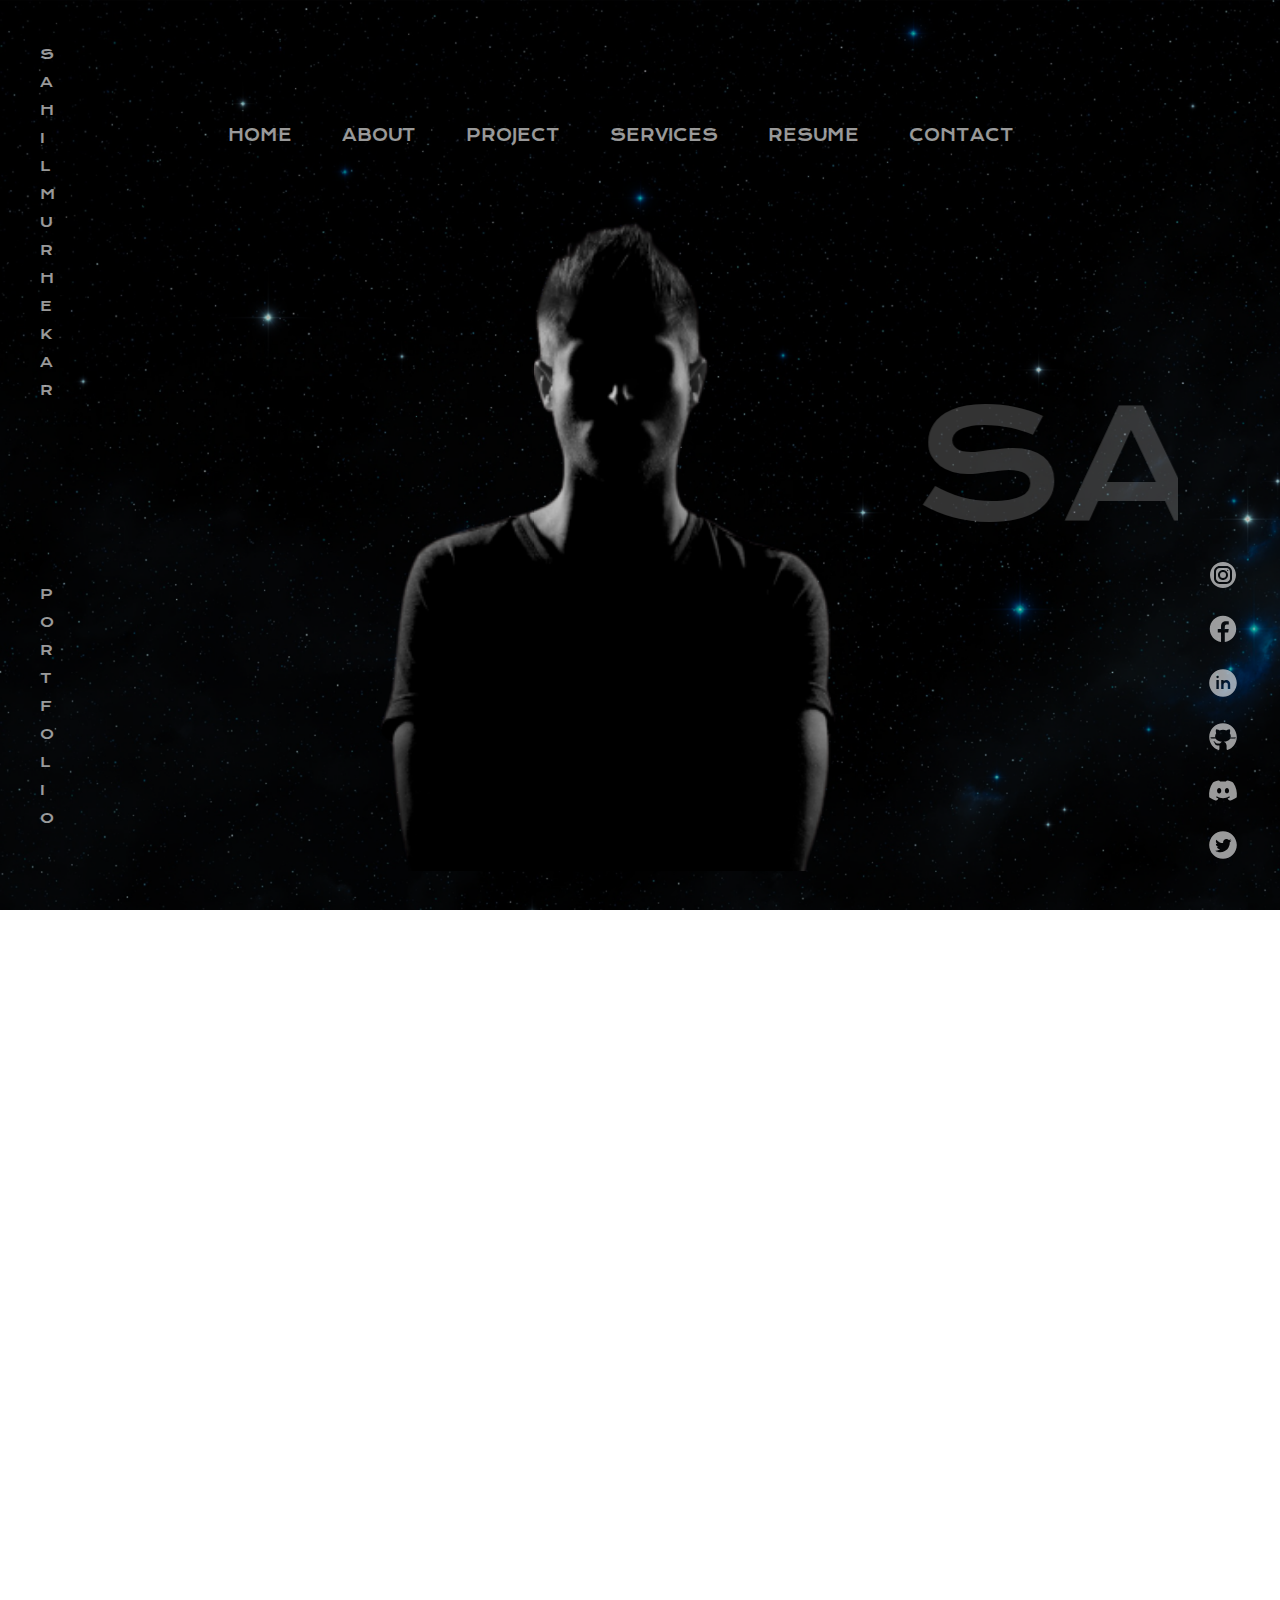
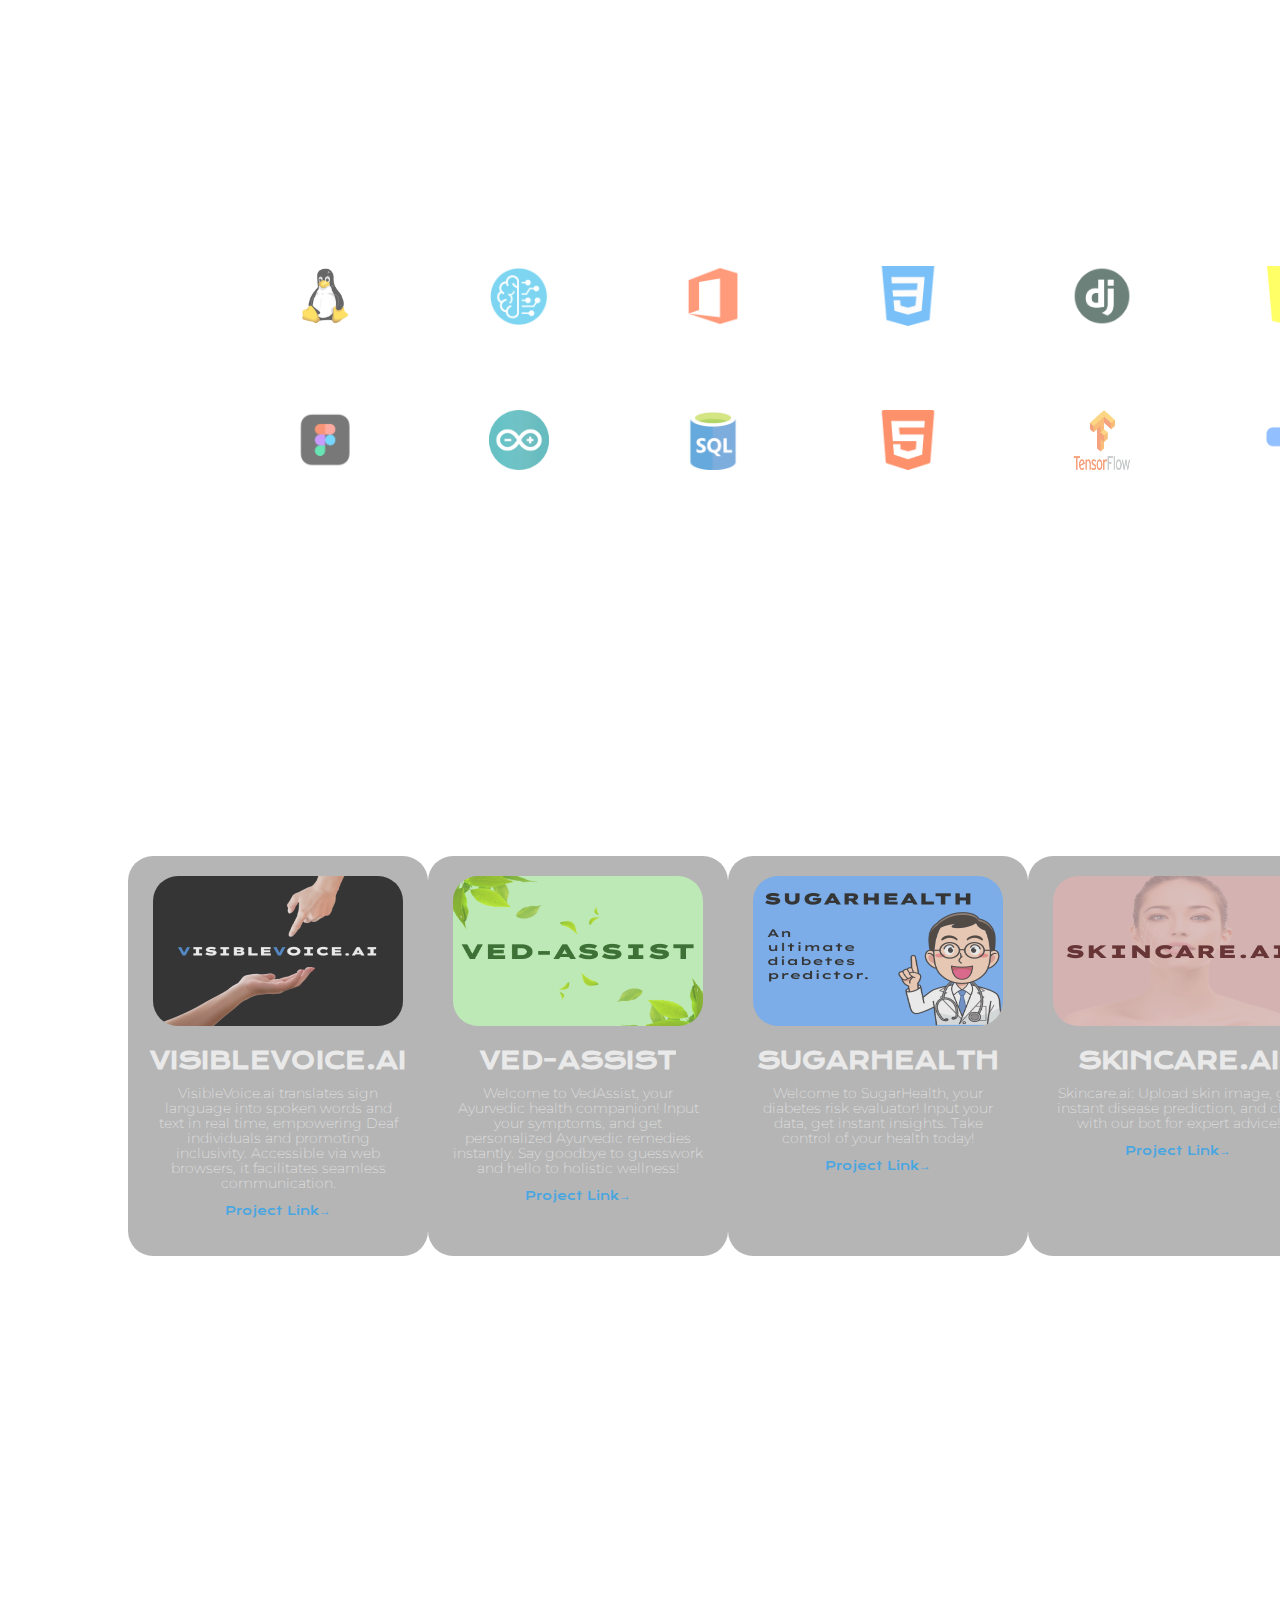
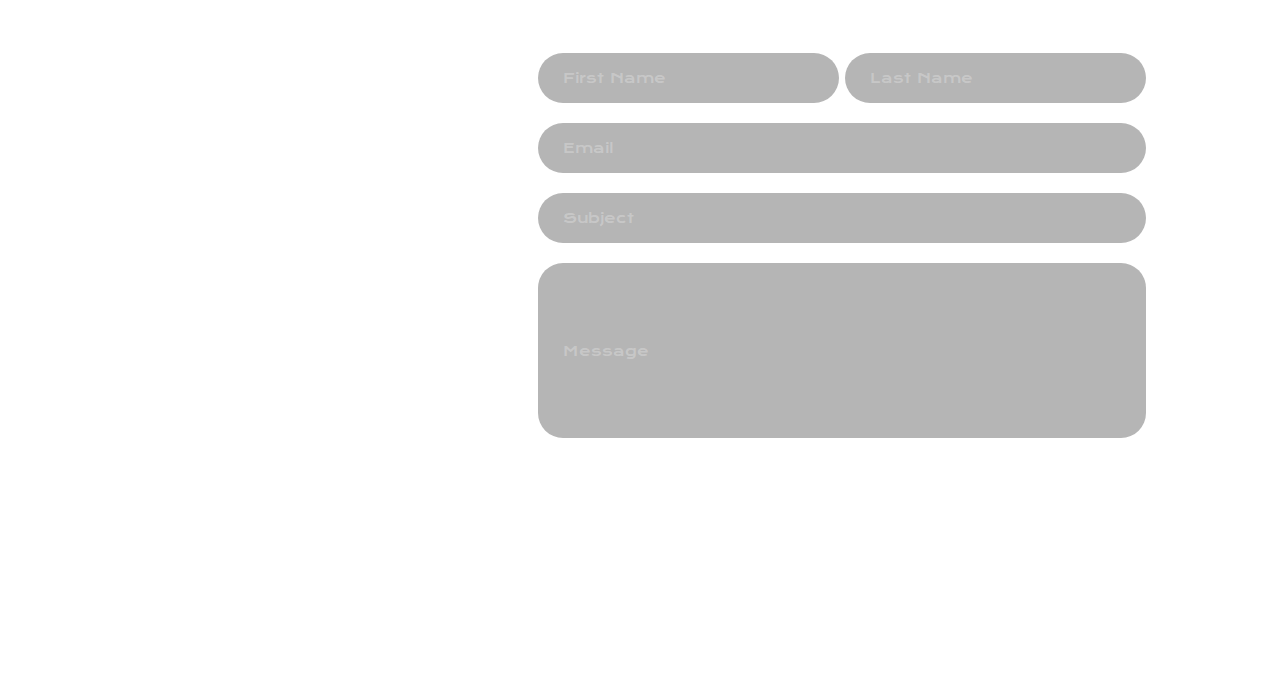
==== home .html @ cb850c2d "First Commit" ====
<!DOCTYPE html>
<html lang="en">
<head>
    <meta charset="UTF-8">
    <meta name="viewport" content="width=device-width, initial-scale=1.0">
    <title>Sahil Murhekar</title>
    <link rel="stylesheet" href="style.css">
    <link rel="shortcut icon" href="port_assets/logo.png" type="image/x-icon">
    <link rel="preconnect" href="https://fonts.googleapis.com">
<link rel="preconnect" href="https://fonts.gstatic.com" crossorigin>
<link href="https://fonts.googleapis.com/css2?family=Aclonica&family=Black+Ops+One&family=Eagle+Lake&family=Krona+One&family=Montserrat+Subrayada:wght@700&family=Poiret+One&family=Stoke:wght@300&family=Uncial+Antiqua&family=Wix+Madefor+Display:wght@800&display=swap" rel="stylesheet">
<link rel="preconnect" href="https://fonts.googleapis.com">
<link rel="preconnect" href="https://fonts.gstatic.com" crossorigin>
<link href="https://fonts.googleapis.com/css2?family=Aclonica&family=Black+Ops+One&family=Eagle+Lake&family=Krona+One&family=Kumbh+Sans:wght@900&family=Montserrat+Subrayada:wght@700&family=Poiret+One&family=Stoke:wght@300&family=Uncial+Antiqua&family=Wix+Madefor+Display:wght@800&display=swap" rel="stylesheet">
<link href="https://fonts.googleapis.com/css2?family=Poppins:ital,wght@0,100;0,200;0,300;0,400;0,500;0,600;0,700;0,800;0,900;1,100;1,200;1,300;1,400;1,500;1,600;1,700;1,800;1,900&display=swap" rel="stylesheet">
<link href="https://fonts.googleapis.com/css2?family=Montserrat:ital,wght@0,100..900;1,100..900&display=swap" rel="stylesheet">
</head>
<body>
    <div class="main">
    <div id="left">
        <div class="upperl">
            <span>S</span>
            <span>A</span>
            <span>H</span>
            <span>I</span>
            <span>L</span>
            <span>M</span>
            <span>U</span>
            <span>R</span>
            <span>H</span>
            <span>E</span>
            <span>K</span>
            <span>A</span>
            <span>R</span>
        </div>
        <div class="lowerl">
            <span>P</span>
            <span>O</span>
            <span>R</span>
            <span>T</span>
            <span>F</span>
            <span>O</span>
            <span>L</span>
            <span>I</span>
            <span>O</span>
        </div>
    </div>
    <div id="mid">
        <div class="nav">
            <ul>
                <li><a href="#">HOME</a></li>
                <li><a href="#">ABOUT</a></li>
                <li><a href="#">PROJECT</a></li>
                <li><a href="#">SERVICES</a></li>
                <li><a href="#">RESUME</a></li>
                <li><a href="#">CONTACT</a></li>
            </ul>
        </div>
        <div id="main1">
            <marquee behavior="scroll" direction="left" scrollamount="25">SAHIL MURHEKAR</marquee>
            <img src="port_assets/arthur-chauvineau-il5shCKsWdo-unsplash-removebg-preview.png" alt="">
        </div>
    </div>
    <div id="right">
        <a href="#"><svg xmlns="http://www.w3.org/2000/svg" x="0px" y="0px" width="30" height="30" viewBox="0 0 30 30">
            <path d="M 15 2 C 7.832 2 2 7.832 2 15 C 2 22.168 7.832 28 15 28 C 22.168 28 28 22.168 28 15 C 28 7.832 22.168 2 15 2 z M 11.666016 6 L 18.332031 6 C 21.457031 6 24 8.5420156 24 11.666016 L 24 18.332031 C 24 21.457031 21.457984 24 18.333984 24 L 11.667969 24 C 8.5429688 24 6 21.457984 6 18.333984 L 6 11.667969 C 6 8.5429688 8.5420156 6 11.666016 6 z M 11.666016 8 C 9.6450156 8 8 9.6459688 8 11.667969 L 8 18.333984 C 8 20.354984 9.6459688 22 11.667969 22 L 18.333984 22 C 20.354984 22 22 20.354031 22 18.332031 L 22 11.666016 C 22 9.6450156 20.354031 8 18.332031 8 L 11.666016 8 z M 19.667969 9.6660156 C 20.035969 9.6660156 20.333984 9.9640312 20.333984 10.332031 C 20.333984 10.700031 20.035969 11 19.667969 11 C 19.299969 11 19 10.700031 19 10.332031 C 19 9.9640312 19.299969 9.6660156 19.667969 9.6660156 z M 15 10 C 17.757 10 20 12.243 20 15 C 20 17.757 17.757 20 15 20 C 12.243 20 10 17.757 10 15 C 10 12.243 12.243 10 15 10 z M 15 12 A 3 3 0 0 0 15 18 A 3 3 0 0 0 15 12 z"></path>
            </svg></a>
        <a href="#"><svg xmlns="http://www.w3.org/2000/svg" x="0px" y="0px" width="50" height="50" viewBox="0 0 50 50">
            <path d="M25,3C12.85,3,3,12.85,3,25c0,11.03,8.125,20.137,18.712,21.728V30.831h-5.443v-5.783h5.443v-3.848 c0-6.371,3.104-9.168,8.399-9.168c2.536,0,3.877,0.188,4.512,0.274v5.048h-3.612c-2.248,0-3.033,2.131-3.033,4.533v3.161h6.588 l-0.894,5.783h-5.694v15.944C38.716,45.318,47,36.137,47,25C47,12.85,37.15,3,25,3z"></path>
        </svg></a>
        <a href="#"><svg xmlns="http://www.w3.org/2000/svg" x="0px" y="0px" width="50" height="50" viewBox="0 0 50 50">
            <path d="M25,2C12.318,2,2,12.317,2,25s10.318,23,23,23s23-10.317,23-23S37.682,2,25,2z M18,35h-4V20h4V35z M16,17 c-1.105,0-2-0.895-2-2c0-1.105,0.895-2,2-2s2,0.895,2,2C18,16.105,17.105,17,16,17z M37,35h-4v-5v-2.5c0-1.925-1.575-3.5-3.5-3.5 S26,25.575,26,27.5V35h-4V20h4v1.816C27.168,20.694,28.752,20,30.5,20c3.59,0,6.5,2.91,6.5,6.5V35z"></path>
        </svg></a>
        <a href="#"><svg xmlns="http://www.w3.org/2000/svg" x="0px" y="0px" width="50" height="50" viewBox="0 0 50 50">
            <path d="M17.791,46.836C18.502,46.53,19,45.823,19,45v-5.4c0-0.197,0.016-0.402,0.041-0.61C19.027,38.994,19.014,38.997,19,39 c0,0-3,0-3.6,0c-1.5,0-2.8-0.6-3.4-1.8c-0.7-1.3-1-3.5-2.8-4.7C8.9,32.3,9.1,32,9.7,32c0.6,0.1,1.9,0.9,2.7,2c0.9,1.1,1.8,2,3.4,2 c2.487,0,3.82-0.125,4.622-0.555C21.356,34.056,22.649,33,24,33v-0.025c-5.668-0.182-9.289-2.066-10.975-4.975 c-3.665,0.042-6.856,0.405-8.677,0.707c-0.058-0.327-0.108-0.656-0.151-0.987c1.797-0.296,4.843-0.647,8.345-0.714 c-0.112-0.276-0.209-0.559-0.291-0.849c-3.511-0.178-6.541-0.039-8.187,0.097c-0.02-0.332-0.047-0.663-0.051-0.999 c1.649-0.135,4.597-0.27,8.018-0.111c-0.079-0.5-0.13-1.011-0.13-1.543c0-1.7,0.6-3.5,1.7-5c-0.5-1.7-1.2-5.3,0.2-6.6 c2.7,0,4.6,1.3,5.5,2.1C21,13.4,22.9,13,25,13s4,0.4,5.6,1.1c0.9-0.8,2.8-2.1,5.5-2.1c1.5,1.4,0.7,5,0.2,6.6c1.1,1.5,1.7,3.2,1.6,5 c0,0.484-0.045,0.951-0.11,1.409c3.499-0.172,6.527-0.034,8.204,0.102c-0.002,0.337-0.033,0.666-0.051,0.999 c-1.671-0.138-4.775-0.28-8.359-0.089c-0.089,0.336-0.197,0.663-0.325,0.98c3.546,0.046,6.665,0.389,8.548,0.689 c-0.043,0.332-0.093,0.661-0.151,0.987c-1.912-0.306-5.171-0.664-8.879-0.682C35.112,30.873,31.557,32.75,26,32.969V33 c2.6,0,5,3.9,5,6.6V45c0,0.823,0.498,1.53,1.209,1.836C41.37,43.804,48,35.164,48,25C48,12.318,37.683,2,25,2S2,12.318,2,25 C2,35.164,8.63,43.804,17.791,46.836z"></path>
        </svg></a>
        <a href="#"><svg xmlns="http://www.w3.org/2000/svg" x="0px" y="0px" width="50" height="50" viewBox="0 0 50 50">
            <path d="M42.298,11.65c-0.676-1.021-1.633-1.802-2.768-2.256c-2.464-0.988-4.583-1.648-6.479-2.02	C31.721,7.114,30.404,7.768,29.771,9l-0.158,0.308c-1.404-0.155-2.895-0.207-4.593-0.164c-1.741-0.042-3.237,0.009-4.643,0.164	L20.22,9c-0.633-1.232-1.952-1.885-3.279-1.625c-1.896,0.371-4.016,1.031-6.479,2.02c-1.134,0.454-2.091,1.234-2.768,2.256	c-4.721,7.131-6.571,14.823-5.655,23.517c0.032,0.305,0.202,0.578,0.461,0.741c3.632,2.29,6.775,3.858,9.891,4.936	c1.303,0.455,2.748-0.054,3.517-1.229l1.371-2.101c-1.092-0.412-2.158-0.9-3.18-1.483c-0.479-0.273-0.646-0.884-0.373-1.363	c0.273-0.481,0.884-0.65,1.364-0.373c3.041,1.734,6.479,2.651,9.942,2.651s6.901-0.917,9.942-2.651	c0.479-0.277,1.09-0.108,1.364,0.373c0.273,0.479,0.106,1.09-0.373,1.363c-1.056,0.603-2.16,1.105-3.291,1.524l1.411,2.102	c0.581,0.865,1.54,1.357,2.528,1.357c0.322,0,0.647-0.053,0.963-0.161c3.125-1.079,6.274-2.649,9.914-4.944	c0.259-0.163,0.429-0.437,0.461-0.741C48.869,26.474,47.019,18.781,42.298,11.65z M18.608,28.983c-1.926,0-3.511-2.029-3.511-4.495	c0-2.466,1.585-4.495,3.511-4.495s3.511,2.029,3.511,4.495C22.119,26.954,20.534,28.983,18.608,28.983z M31.601,28.957	c-1.908,0-3.478-2.041-3.478-4.522s1.57-4.522,3.478-4.522c1.908,0,3.478,2.041,3.478,4.522S33.509,28.957,31.601,28.957z"></path>
            </svg></a>
        <a href="#"><svg xmlns="http://www.w3.org/2000/svg" x="0px" y="0px" width="50" height="50" viewBox="0 0 50 50">
            <path d="M25,2C12.317,2,2,12.317,2,25s10.317,23,23,23s23-10.317,23-23S37.683,2,25,2z M36.237,20.524 c0.01,0.236,0.016,0.476,0.016,0.717C36.253,28.559,30.68,37,20.491,37c-3.128,0-6.041-0.917-8.491-2.489 c0.433,0.052,0.872,0.077,1.321,0.077c2.596,0,4.985-0.884,6.879-2.37c-2.424-0.044-4.468-1.649-5.175-3.847 c0.339,0.065,0.686,0.1,1.044,0.1c0.505,0,0.995-0.067,1.458-0.195c-2.532-0.511-4.441-2.747-4.441-5.432c0-0.024,0-0.047,0-0.07 c0.747,0.415,1.6,0.665,2.509,0.694c-1.488-0.995-2.464-2.689-2.464-4.611c0-1.015,0.272-1.966,0.749-2.786 c2.733,3.351,6.815,5.556,11.418,5.788c-0.095-0.406-0.145-0.828-0.145-1.262c0-3.059,2.48-5.539,5.54-5.539 c1.593,0,3.032,0.672,4.042,1.749c1.261-0.248,2.448-0.709,3.518-1.343c-0.413,1.292-1.292,2.378-2.437,3.064 c1.122-0.136,2.188-0.432,3.183-0.873C38.257,18.766,37.318,19.743,36.237,20.524z"></path>
        </svg></a>
    </div>
</div>
    <div id="about">
        <div class="aboutme">
            <h1>ABOUT ME</h1>
        </div>
        <div class="matter">
            <p>I am an AI&ML Developer with a strong foundation of Python and Mathematics. Diving into the depths of Data Science.</p>
        </div>
        <div class="tech">
            <div id="left1">
                <div class="lleft1">
                    <span>T</span>
                    <span>E</span>
                    <span>C</span>
                    <span>H</span>
                </div>
                <div class="rleft1">
                    <span>S</span>
                    <span>T</span>
                    <span>A</span>
                    <span>C</span>
                    <span>K</span>
                </div>
            </div>
            <div id="right1">   
                <div class="up">
                    <img src="port_assets/linux.png" alt="">
                    <img src="port_assets/ml.png" alt="">
                    <img src="port_assets/msoffice.png" alt="">
                    <img src="port_assets/css.png" alt="">
                    <img src="port_assets/django.png" alt="">
                    <img src="port_assets/javascript.png" alt="">
                    <img src="port_assets/c.png" alt="">
                </div>
                <div class="down">
                    <img src="port_assets/figma.png" alt="">
                    <img src="port_assets/arduino.png" alt="">
                    <img src="port_assets/sql.png" alt="">
                    <img src="port_assets/html.png" alt="">
                    <img src="port_assets/tensorflow.png" alt="">
                    <img src="port_assets/python.png" alt="">
                    <img src="port_assets/c++.png" alt="">
                </div>
            </div>
        </div>
    </div>
    <div id="projects">
        <div id="heading">
            <h1>PROJECTS</h1>
        </div>
        <div id="subheading">
            <h2>MACHINE LEARNING SPECIALS</h2>
        </div>
        <div id="mid1">
            <div class="left">
               <img src="port_assets/Frame 8.png" alt="">
               <center><h1>VISIBLEVOICE.AI</h1></center>
               <div>
                   <center><p>VisibleVoice.ai translates sign language into spoken words and text in real time, empowering Deaf individuals and promoting inclusivity. Accessible via web browsers, it facilitates seamless communication.</p></center>
                </div>
                <center><a href="#">Project Link→</a></center>
            </div>
            <div class="mid1">
                <img src="port_assets/Frame 7.png" alt="">
                <center><h1>VED-ASSIST</h1></center>
                <div>
                    <center><p>Welcome to VedAssist, your Ayurvedic health companion! Input your symptoms, and get personalized Ayurvedic remedies instantly. Say goodbye to guesswork and hello to holistic wellness!</p></center>
                 </div>
                 <center><a href="#">Project Link→</a></center>
            </div>
            <div class="mid2">
                <img src="port_assets/Frame 9.png" alt="">
                <center><h1>SUGARHEALTH</h1></center>
                <div>
                    <center><p>Welcome to SugarHealth, your diabetes risk evaluator! Input your data, get instant insights. Take control of your health today!</p></center>
                 </div>
                 <center><a href="#">Project Link→</a></center>
            </div>
            <div class="right">
                <img src="port_assets/Frame 10.png" alt="">
                <center><h1>SKINCARE.AI</h1></center>
                <div>
                    <center><p>Skincare.ai: Upload skin image, get instant disease prediction, and chat with our bot for expert advice!</p></center>
                 </div>
                 <center><a href="#">Project Link→</a></center>
            </div>
        </div>
        <div id="lasthead">
            <h2>DIVE INTO DATA SCIENCE</h2>
        </div>
    </div>
    <div id="skill">
        <div id="head">
            <h1>SKILLSET</h1>
        </div>
        <div class="skill0">
            <div class="main">
                <h1>+MACHINE LEARNING</h1>
            </div>
            <div class="star">
                <img src="port_assets/star.png" alt="">
                <img src="port_assets/star.png" alt="">
                <img src="port_assets/star.png" alt="">
                <img src="port_assets/star.png" alt="">
                <img src="port_assets/star.png" alt="">
            </div>
        </div>
        <div class="skill1">
            <div class="main">
                <h1>+ARTIFICIAL INTELLIGENCE</h1>
            </div>
            <div class="star">
                <img src="port_assets/star.png" alt="">
                <img src="port_assets/star.png" alt="">
                <img src="port_assets/star.png" alt="">
                <img src="port_assets/star.png" alt="">
            </div>
        </div>
        <div class="skill1">
            <div class="main">
                <h1>+NATURAL LANGUAGE PROCESSING</h1>
            </div>
            <div class="star">
                <img src="port_assets/star.png" alt="">
                <img src="port_assets/star.png" alt="">
                <img src="port_assets/star.png" alt="">
                <img src="port_assets/star.png" alt="">
            </div>
        </div>
        <div class="skill1">
            <div class="main">
                <h1>+DEEP LEARNING</h1>
            </div>
            <div class="star">
                <img src="port_assets/star.png" alt="">
                <img src="port_assets/star.png" alt="">
                <img src="port_assets/star.png" alt="">
                <img src="port_assets/star.png" alt="">
            </div>
        </div>
        <div class="skill1">
            <div class="main">
                <h1>+DIGIMARKETING</h1>
            </div>
            <div class="star">
                <img src="port_assets/star.png" alt="">
                <img src="port_assets/star.png" alt="">
                <img src="port_assets/star.png" alt="">
                <img src="port_assets/star.png" alt="">
            </div>
        </div>
        <div class="skill1">
            <div class="main">
                <h1>+PROGRAMMING</h1>
            </div>
            <div class="star">
                <img src="port_assets/star.png" alt="">
                <img src="port_assets/star.png" alt="">
                <img src="port_assets/star.png" alt="">
            </div>
        </div>
        <div class="skill1">
            <div class="main">
                <h1>+DATA ANALYSIS</h1>
            </div>
            <div class="star">
                <img src="port_assets/star.png" alt="">
                <img src="port_assets/star.png" alt="">
                <img src="port_assets/star.png" alt="">
                <img src="port_assets/star.png" alt="">
                <img src="port_assets/star.png" alt="">
            </div>
        </div>
    </div>
    <div id="contact">
        <div id="heading">
            <h1>GET IN TOUCH</h1>
        </div>
        <div id="subhead">
            <h2>CONTACT ME</h2>
        </div>
        <div id="middle">
            <div class="left">
                <div id="A">
                    <span>EMAIL:</span>
                    <p>sahil.murhekar@gmail.com</p>
                </div>
                <div id="B">
                    <span>PHONE:</span>
                    <p>(+91) 940 307 8323</p>
                </div>
                <div id="C">
                    <span>ADDRESS:</span>
                    <p>G-504, Mens Hostel, Vellore Institute of Technology, Vellore, Tamil Nadu, India. Pin - 632014</p>
                </div>
            </div>
            <div class="right">
                <form action="#">
                    <div id="names">
                        <div class="fname">
                            <input type="text" placeholder="First Name">
                        </div>
                        <div class="lname">
                            <input type="text" placeholder="Last Name">
                        </div>
                    </div>
                    <div id="email">
                        <input type="email" placeholder="Email">
                    </div>
                    <div id="sub">
                        <input type="text" placeholder="Subject">
                    </div>
                    <div id="msg">
                        <input type="text" placeholder="Message">
                    </div>
                    <div class="button">
                        <button type="submit">SEND MESSAGE</button>
                    </div>
                </form>
            </div>
        </div>
        <div id="footer">
            <div class="container">
                <a href="#"><svg xmlns="http://www.w3.org/2000/svg" x="0px" y="0px" width="30" height="30" viewBox="0 0 30 30">
                    <path d="M 15 2 C 7.832 2 2 7.832 2 15 C 2 22.168 7.832 28 15 28 C 22.168 28 28 22.168 28 15 C 28 7.832 22.168 2 15 2 z M 11.666016 6 L 18.332031 6 C 21.457031 6 24 8.5420156 24 11.666016 L 24 18.332031 C 24 21.457031 21.457984 24 18.333984 24 L 11.667969 24 C 8.5429688 24 6 21.457984 6 18.333984 L 6 11.667969 C 6 8.5429688 8.5420156 6 11.666016 6 z M 11.666016 8 C 9.6450156 8 8 9.6459688 8 11.667969 L 8 18.333984 C 8 20.354984 9.6459688 22 11.667969 22 L 18.333984 22 C 20.354984 22 22 20.354031 22 18.332031 L 22 11.666016 C 22 9.6450156 20.354031 8 18.332031 8 L 11.666016 8 z M 19.667969 9.6660156 C 20.035969 9.6660156 20.333984 9.9640312 20.333984 10.332031 C 20.333984 10.700031 20.035969 11 19.667969 11 C 19.299969 11 19 10.700031 19 10.332031 C 19 9.9640312 19.299969 9.6660156 19.667969 9.6660156 z M 15 10 C 17.757 10 20 12.243 20 15 C 20 17.757 17.757 20 15 20 C 12.243 20 10 17.757 10 15 C 10 12.243 12.243 10 15 10 z M 15 12 A 3 3 0 0 0 15 18 A 3 3 0 0 0 15 12 z"></path>
                    </svg></a>
                <a href="#"><svg xmlns="http://www.w3.org/2000/svg" x="0px" y="0px" width="50" height="50" viewBox="0 0 50 50">
                    <path d="M25,3C12.85,3,3,12.85,3,25c0,11.03,8.125,20.137,18.712,21.728V30.831h-5.443v-5.783h5.443v-3.848 c0-6.371,3.104-9.168,8.399-9.168c2.536,0,3.877,0.188,4.512,0.274v5.048h-3.612c-2.248,0-3.033,2.131-3.033,4.533v3.161h6.588 l-0.894,5.783h-5.694v15.944C38.716,45.318,47,36.137,47,25C47,12.85,37.15,3,25,3z"></path>
                </svg></a>
                <a href="#"><svg xmlns="http://www.w3.org/2000/svg" x="0px" y="0px" width="50" height="50" viewBox="0 0 50 50">
                    <path d="M25,2C12.318,2,2,12.317,2,25s10.318,23,23,23s23-10.317,23-23S37.682,2,25,2z M18,35h-4V20h4V35z M16,17 c-1.105,0-2-0.895-2-2c0-1.105,0.895-2,2-2s2,0.895,2,2C18,16.105,17.105,17,16,17z M37,35h-4v-5v-2.5c0-1.925-1.575-3.5-3.5-3.5 S26,25.575,26,27.5V35h-4V20h4v1.816C27.168,20.694,28.752,20,30.5,20c3.59,0,6.5,2.91,6.5,6.5V35z"></path>
                </svg></a>
                <a href="#"><svg xmlns="http://www.w3.org/2000/svg" x="0px" y="0px" width="50" height="50" viewBox="0 0 50 50">
                    <path d="M17.791,46.836C18.502,46.53,19,45.823,19,45v-5.4c0-0.197,0.016-0.402,0.041-0.61C19.027,38.994,19.014,38.997,19,39 c0,0-3,0-3.6,0c-1.5,0-2.8-0.6-3.4-1.8c-0.7-1.3-1-3.5-2.8-4.7C8.9,32.3,9.1,32,9.7,32c0.6,0.1,1.9,0.9,2.7,2c0.9,1.1,1.8,2,3.4,2 c2.487,0,3.82-0.125,4.622-0.555C21.356,34.056,22.649,33,24,33v-0.025c-5.668-0.182-9.289-2.066-10.975-4.975 c-3.665,0.042-6.856,0.405-8.677,0.707c-0.058-0.327-0.108-0.656-0.151-0.987c1.797-0.296,4.843-0.647,8.345-0.714 c-0.112-0.276-0.209-0.559-0.291-0.849c-3.511-0.178-6.541-0.039-8.187,0.097c-0.02-0.332-0.047-0.663-0.051-0.999 c1.649-0.135,4.597-0.27,8.018-0.111c-0.079-0.5-0.13-1.011-0.13-1.543c0-1.7,0.6-3.5,1.7-5c-0.5-1.7-1.2-5.3,0.2-6.6 c2.7,0,4.6,1.3,5.5,2.1C21,13.4,22.9,13,25,13s4,0.4,5.6,1.1c0.9-0.8,2.8-2.1,5.5-2.1c1.5,1.4,0.7,5,0.2,6.6c1.1,1.5,1.7,3.2,1.6,5 c0,0.484-0.045,0.951-0.11,1.409c3.499-0.172,6.527-0.034,8.204,0.102c-0.002,0.337-0.033,0.666-0.051,0.999 c-1.671-0.138-4.775-0.28-8.359-0.089c-0.089,0.336-0.197,0.663-0.325,0.98c3.546,0.046,6.665,0.389,8.548,0.689 c-0.043,0.332-0.093,0.661-0.151,0.987c-1.912-0.306-5.171-0.664-8.879-0.682C35.112,30.873,31.557,32.75,26,32.969V33 c2.6,0,5,3.9,5,6.6V45c0,0.823,0.498,1.53,1.209,1.836C41.37,43.804,48,35.164,48,25C48,12.318,37.683,2,25,2S2,12.318,2,25 C2,35.164,8.63,43.804,17.791,46.836z"></path>
                </svg></a>
                <a href="#"><svg xmlns="http://www.w3.org/2000/svg" x="0px" y="0px" width="50" height="50" viewBox="0 0 50 50">
                    <path d="M42.298,11.65c-0.676-1.021-1.633-1.802-2.768-2.256c-2.464-0.988-4.583-1.648-6.479-2.02	C31.721,7.114,30.404,7.768,29.771,9l-0.158,0.308c-1.404-0.155-2.895-0.207-4.593-0.164c-1.741-0.042-3.237,0.009-4.643,0.164	L20.22,9c-0.633-1.232-1.952-1.885-3.279-1.625c-1.896,0.371-4.016,1.031-6.479,2.02c-1.134,0.454-2.091,1.234-2.768,2.256	c-4.721,7.131-6.571,14.823-5.655,23.517c0.032,0.305,0.202,0.578,0.461,0.741c3.632,2.29,6.775,3.858,9.891,4.936	c1.303,0.455,2.748-0.054,3.517-1.229l1.371-2.101c-1.092-0.412-2.158-0.9-3.18-1.483c-0.479-0.273-0.646-0.884-0.373-1.363	c0.273-0.481,0.884-0.65,1.364-0.373c3.041,1.734,6.479,2.651,9.942,2.651s6.901-0.917,9.942-2.651	c0.479-0.277,1.09-0.108,1.364,0.373c0.273,0.479,0.106,1.09-0.373,1.363c-1.056,0.603-2.16,1.105-3.291,1.524l1.411,2.102	c0.581,0.865,1.54,1.357,2.528,1.357c0.322,0,0.647-0.053,0.963-0.161c3.125-1.079,6.274-2.649,9.914-4.944	c0.259-0.163,0.429-0.437,0.461-0.741C48.869,26.474,47.019,18.781,42.298,11.65z M18.608,28.983c-1.926,0-3.511-2.029-3.511-4.495	c0-2.466,1.585-4.495,3.511-4.495s3.511,2.029,3.511,4.495C22.119,26.954,20.534,28.983,18.608,28.983z M31.601,28.957	c-1.908,0-3.478-2.041-3.478-4.522s1.57-4.522,3.478-4.522c1.908,0,3.478,2.041,3.478,4.522S33.509,28.957,31.601,28.957z"></path>
                    </svg></a>
                <a href="#"><svg xmlns="http://www.w3.org/2000/svg" x="0px" y="0px" width="50" height="50" viewBox="0 0 50 50">
                    <path d="M25,2C12.317,2,2,12.317,2,25s10.317,23,23,23s23-10.317,23-23S37.683,2,25,2z M36.237,20.524 c0.01,0.236,0.016,0.476,0.016,0.717C36.253,28.559,30.68,37,20.491,37c-3.128,0-6.041-0.917-8.491-2.489 c0.433,0.052,0.872,0.077,1.321,0.077c2.596,0,4.985-0.884,6.879-2.37c-2.424-0.044-4.468-1.649-5.175-3.847 c0.339,0.065,0.686,0.1,1.044,0.1c0.505,0,0.995-0.067,1.458-0.195c-2.532-0.511-4.441-2.747-4.441-5.432c0-0.024,0-0.047,0-0.07 c0.747,0.415,1.6,0.665,2.509,0.694c-1.488-0.995-2.464-2.689-2.464-4.611c0-1.015,0.272-1.966,0.749-2.786 c2.733,3.351,6.815,5.556,11.418,5.788c-0.095-0.406-0.145-0.828-0.145-1.262c0-3.059,2.48-5.539,5.54-5.539 c1.593,0,3.032,0.672,4.042,1.749c1.261-0.248,2.448-0.709,3.518-1.343c-0.413,1.292-1.292,2.378-2.437,3.064 c1.122-0.136,2.188-0.432,3.183-0.873C38.257,18.766,37.318,19.743,36.237,20.524z"></path>
                </svg></a>
            </div>
        </div>
    </div>
    
</body>
</html>
---- style.css ----
*{
    margin: 0;
    padding: 0;
}
::-webkit-scrollbar {
    width: 10px;
}

::-webkit-scrollbar-track {
    background: #121212; /* Track color */
}

::-webkit-scrollbar-thumb {
    background: rgb(0, 157, 255); /* Thumb color */
}

::-webkit-scrollbar-thumb:hover {
    background: rgb(0, 157, 255); /* Hover color */
}
html,body{
    height: 100%;
    width: 100%;
    background-image: url('port_assets/backg.png');
    background-size: cover;
    background-repeat: no-repeat;
    background-attachment: fixed;
}
.main{
    display: flex;
    height: 100%;
    width: 100%;
}
#left{
    width: 5%;
}
.upperl, .lowerl{
    height: 400px;
    line-height: 2;
    font-family: Krona One;
    font-size: 14px;
    color: white;
    opacity: 60%;
}
.upperl{
    padding: 40px;
}
.lowerl{
    padding: 100px 40px 0px 40px ;
}
#right{
    margin-top: 530px;
    display: block;
    width: 5%;
    padding: 20px;
}
#right svg{
    opacity: 60%;
    margin: 10px;
    height: 30px;
    width: 30px;
    transition: 300ms;
    fill: white;
}
#right svg:hover{
    fill: rgb(0, 157, 255);
    opacity: 100%;
    fill: rgb(0, 157, 255);
    filter: drop-shadow(1px 1px 2px rgb(0, 157, 255));
}
#mid{
    height: 100%;
    width: 90%;
}
.nav{
    margin-top: 100px;
}
.nav ul{
    justify-content: center;
    align-items: center;
    display: flex;
}
.nav ul li{
    opacity: 60%;
    margin: 25px;
    list-style: none;
    transition: 300ms;
}
.nav ul li:hover{
    opacity: 100%;
}
.nav ul li a{
    text-decoration: none;
    color: white;
    font-family: Krona One;
    font-size: 16px;
    transition: 300ms;
}
.nav ul li a:hover{
    color: rgb(0, 157, 255);
    text-shadow: 0 2px 4px rgb(0, 157, 255);
}
#main1 {
    position: relative;
    display: flex;
    justify-content: center;
    align-items: center;
}

#main1 marquee {
    position: absolute;
    padding-top: 200px;
    top: 0;
    left: 0;
    font-family: Krona One;
    font-size: 150px;
    opacity: 20%;
    color: white;
    z-index: 1; /* Ensure the text stays behind the image */
}

#main1 img {
    position: relative;
    z-index: 2;
    height: 700px;
}
#about {
    padding: 5% 10%;
}
.aboutme {
    height: 35px;
    width: 100%;
}
.aboutme h1{
    font-size: 24px;
    font-weight: 100;
    font-family: Krona One;
    color: white;
    opacity: 60%;
    letter-spacing: 10px;
}
.matter{
    margin-top: 50px;

}
.matter p{
    font-family: Kumbh Sans;
    font-size: 98px;
    letter-spacing: 1px;
    line-height: 100px;
    color: white;
    opacity: 50%;
}
.tech{
    display: flex;
    margin-top: 75px;
    font-family: Krona One;
    font-size: 18px;
}
#left1{
    border-right: rgba(255, 255, 255, 0.504) solid;
    width: 5%;
    display: flex;
    justify-content: center;
    align-items: center;
    padding-right: 20px;
}
.lleft1, .rleft1{
    width: 50%;
    line-height:25px;
    padding: 10px;
    opacity: 70%;
    color: white;
}
#right1 .up,#right1 .down{
    display: flex;
    padding: 10%;
}
#right1 img{
    opacity: 60%;
    height: 60px;
    width: 60px;
    margin-right: 25%;
    margin-left: 15%;
    transition: 300ms;
}
#right1 img:hover{
    opacity: 100%;
}
#projects{
    margin-top: 100px;
    width: 100%;
}
#projects #heading{
    display: flex;
    justify-content: center;
    align-self: center;
}
#projects #heading h1{
    font-family: Krona One;
    font-size: 3.5vw;
    color: white;
    opacity: 60%;
    letter-spacing: 10px;
}
#projects #subheading{
    display: flex;
    justify-content: center;
    align-items: center;
    width: 100%;
    letter-spacing: 30px;
    margin-bottom: 5%;
    margin-top: 3%;
}
#projects #subheading h2{
    font-size: 16px;
    color: white;
    opacity: 60%;
    font-family: KRONA ONE;
}
#projects #mid1{
    display: flex;
    justify-content: space-around;
    margin: 0% 10%;
}
#projects #mid1 .left,#projects #mid1 .mid1,#projects #mid1 .mid2,#projects #mid1 .right{
    background-color: #22222255;
    height: 400px;
    width: 300px;
    border-radius: 25px;
    transition: 300ms;
}
#projects #mid1 .left:hover,#projects #mid1 .mid1:hover,#projects #mid1 .mid2:hover,#projects #mid1 .right:hover{
    background-color: #222222a8;
    box-shadow: 0 4px 8px rgb(0, 157, 255);
}
#projects #mid1 .left img,#projects #mid1 .mid1 img,#projects #mid1 .mid2 img,#projects #mid1 .right img{
    height: 150px;
    width: 250px;
    margin: 20px 25px 5px 25px;
    border-radius: 25px;
    opacity: 70%;
}
#projects #lasthead{
    display: flex;
    justify-content: center;
    align-items: center;
    margin-top: 5%;
    margin-bottom: 5%;
    width: 100%;
    letter-spacing: 30px;
}
#projects #lasthead h2{
    font-size: 16px;
    color: white;
    opacity: 60%;
    font-family: KRONA ONE;
}
#projects #mid1 .left h1,#projects #mid1 .mid1 h1,#projects #mid1 .mid2 h1,#projects #mid1 .right h1{
    font-family: Krona One;
    font-size: 24px;
    color: white;
    margin-top: 10px;
    opacity: 70%;
}
#projects #mid1 .left div,#projects #mid1 .mid1 div,#projects #mid1 .mid2 div,#projects #mid1 .right div{
    padding: 10px 25px 10px 25px;
    font-size: 14px;
    font-family: "Montserrat";
    font-weight: 200;
    line-height: 15px;
    color: white;
    opacity: 70%;
}
#projects #mid1 .left a,#projects #mid1 .mid1 a,#projects #mid1 .mid2 a,#projects #mid1 .right a{
    color: rgb(0, 157, 255);
    text-decoration: none;
    opacity: 60%;
    transition: 300ms;
    font-family: KRONA ONE;
    font-size: 12px;
}
#projects #mid1 .left a:hover,#projects #mid1 .mid1 a:hover,#projects #mid1 .mid2 a:hover,#projects #mid1 .right a:hover{
    opacity: 100%;
}
#skill{
    margin: 10% 10%;
}
#skill #head {
    height: 35px;
}
#skill #head h1{
    font-size: 24px;
    font-weight: 100;
    font-family: Krona One;
    color: white;
    opacity: 60%;
    letter-spacing: 15px;
}
#skill .skill1{
    border-bottom: white solid;
}
#skill .skill1 .main h1{
    font-family: Krona One;
    font-size: 70px;
    color: white;
    opacity: 50%;
    letter-spacing: -8px;
    transition: 300ms;
}
#skill .skill1 .main h1:hover,#skill .skill0 .main h1:hover{
    opacity: 100%;
    color:rgb(0, 157, 255);
    text-shadow: 0 2px 4px rgb(0, 157, 255);
}
#skill .skill0 .main{
    padding-top: 15px;
}
#skill .skill1 .main{
    padding-top: 15px;
}
#skill .skill0{
    margin-top: 100px;
    border-top: rgba(255, 255, 255, 0.516) solid;
    border-bottom: rgba(255, 255, 255, 0.509) solid;
}
#skill .skill0 .main h1{
    font-family: Krona One;
    font-size: 70px;
    color: white;
    opacity: 50%;
    letter-spacing: -8px;
    transition: 300ms;
}
#skill .skill0 .main{
    margin: 10px;
}
.skill1 .star img{
    height: 12px;
    width: 12px;
    margin: 10px;
}
.skill0 .star img{
    height: 12px;
    width: 12px;
    margin: 10px;
}
.skill1 .star{
    display: flex;
    justify-content: end;
}
.skill0 .star{
    display: flex;
    justify-content: end;
}
#contact #heading{
    margin-top: 250px;
    display: flex;
    justify-content: center;
    align-self: center;
}
#contact #heading h1{
    font-family: Krona One;
    font-size: 3.5vw;
    color: white;
    opacity: 60%;
    letter-spacing: 25px;
}
#contact #subhead{
    margin-top: 30px;
    display: flex;
    justify-content: center;
    align-self: center;
}
#contact #subhead h2{
    font-family: Krona One;
    font-size: 18px;
    color: white;
    opacity: 60%;
    letter-spacing: 15px;
}
#contact #middle{
    height: 500px;
    margin: 0% 10%;
    margin-top: 75px;
}
#contact .left span{
    font-family: Krona One;
    font-size: 18px;
    color: white;
    letter-spacing: 8px;
    opacity: 70%;
}
#contact #middle{
    display: flex;
}
#contact #middle .left{
    width: 40%;
}
#contact #middle .right{
    width: 60%;
}
#contact #middle .left #A,#contact #middle .left #B,#contact #middle .left #C{
    margin: 40px 0px;
}
#contact .left p{
    font-family: Montserrat;
    color: white;
    font-size: 16px;
    letter-spacing: 3px;
}
form #names{
    display: flex;
    justify-content: space-around;
}
form #names input{
    width: 90%;
}
input{
    height: 50px;
    width: 95%;
    background-color: #22222255;
    border: none;
    border-radius: 25px;
    color: white;
    font-family: Krona One;
    font-size: 14px;
    padding-left: 25px;
}
input:hover{
    background-color: #22222285;
}
form div{
    margin-top: 20px;
}
form #msg input{
    height: 175px;
}
.right #names .fname,.right #names .lname{
    width: 100%;
} 
form::placeholder{
    margin-left: 20px;
    font-family: Krona One;

}
::placeholder{
    color: rgba(255, 255, 255, 0.276);
    font-family: Krona One;
    font-size: 14px;
}
.button{
    display: flex;
    justify-content: center;
    align-items: center;
    width: 100%;
    margin-top: 30px;
}
button{
    border: white solid;
    border-radius: 25px;
    background-color: #12121200;
    color: white;
    font-family: Krona One;
    font-size: 14px;
    opacity: 70%;
    padding: 10px;
    transition: 300ms;
}
button:hover{
    border: rgb(0, 157, 255) solid;
    background-color: rgb(0, 157, 255);
    color: rgb(0, 0, 0);
    box-shadow: 0 2px 4px rgb(0, 157, 255);
}
#footer{
    margin-top: 100px;
    width: 100%;
    display: flex;
    justify-content: center;
    align-items: center;
}
#footer .container{
    width: 50%;
    display: flex;
    border-top: rgba(255, 255, 255, 0.576) solid;
    justify-content: center;
    align-items: center;
}
#footer .container svg{
    opacity: 60%;
    margin: 20px;
    height: 30px;
    width: 30px;
    transition: 300ms;
    fill: white;
}
#footer .container svg:hover{
    fill: rgb(0, 157, 255);
    opacity: 100%;
    fill: rgb(0, 157, 255);
    filter: drop-shadow(1px 1px 2px rgb(0, 157, 255));
}
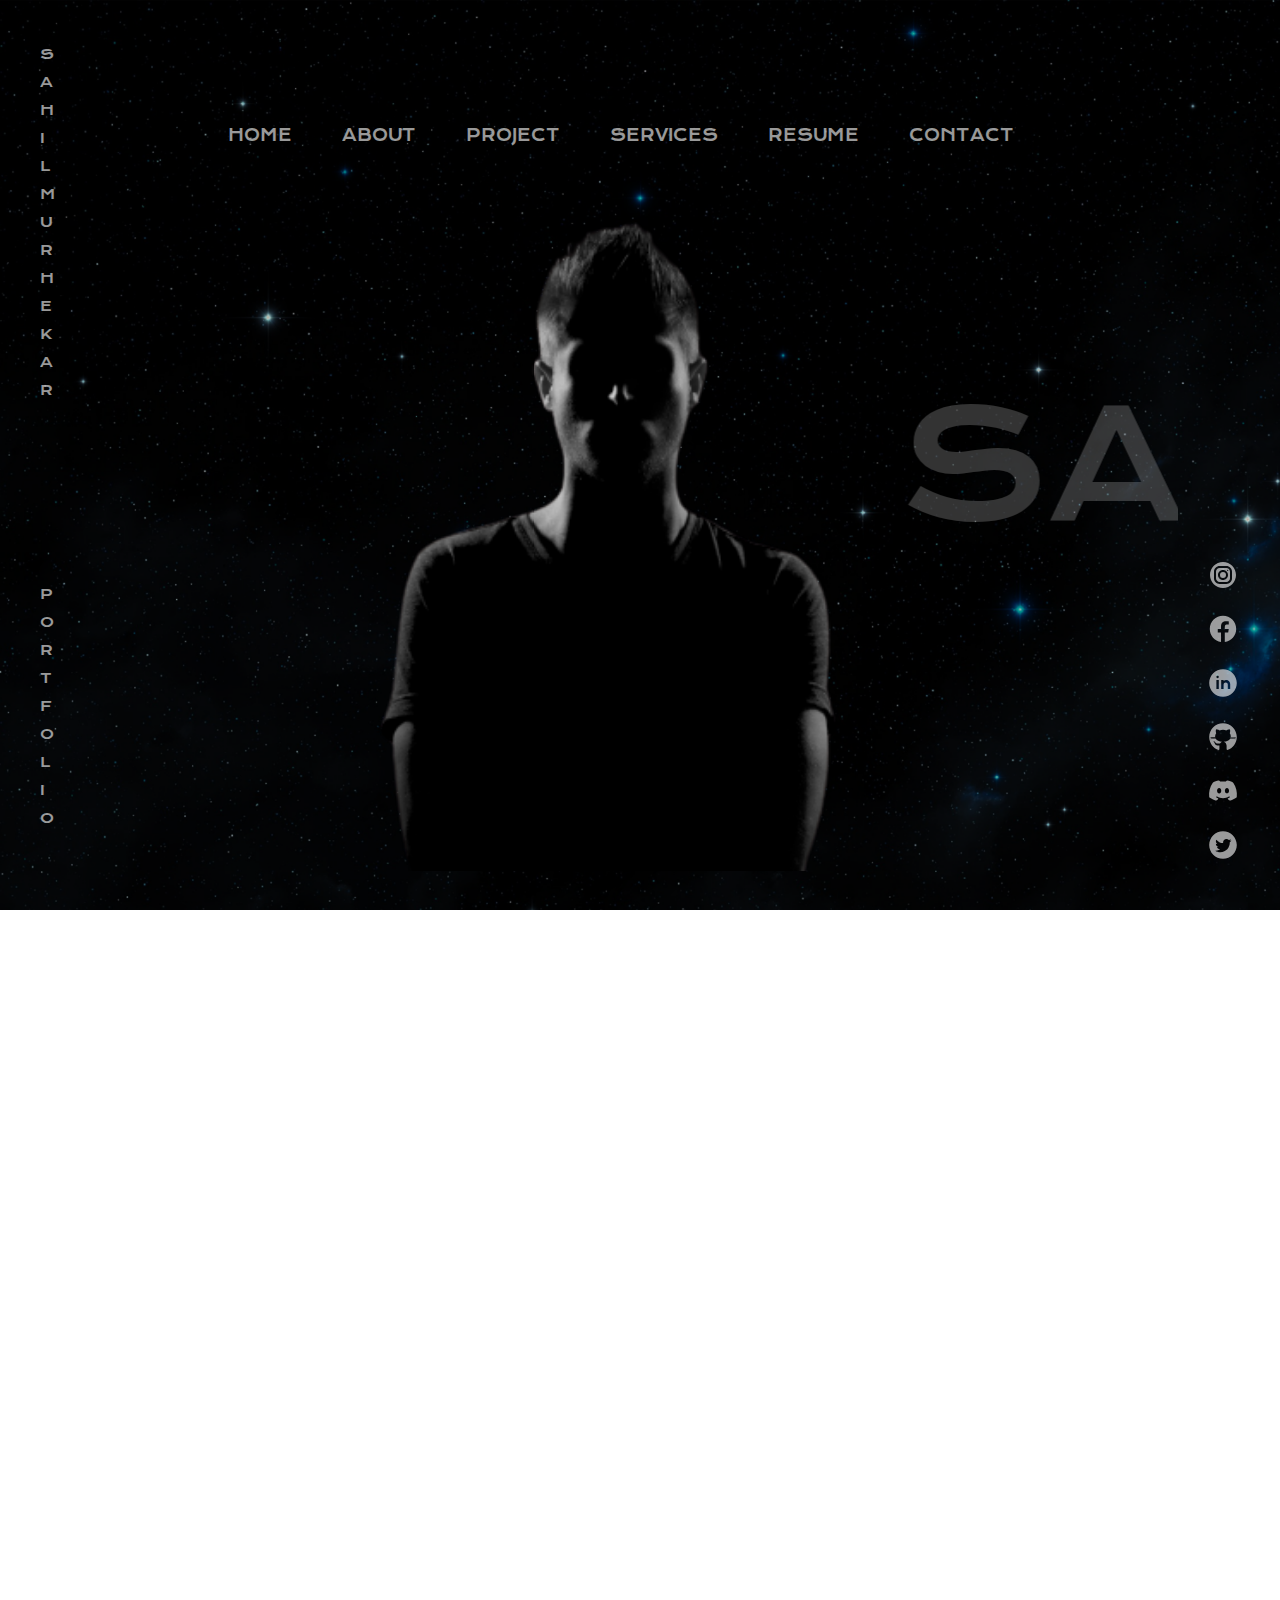
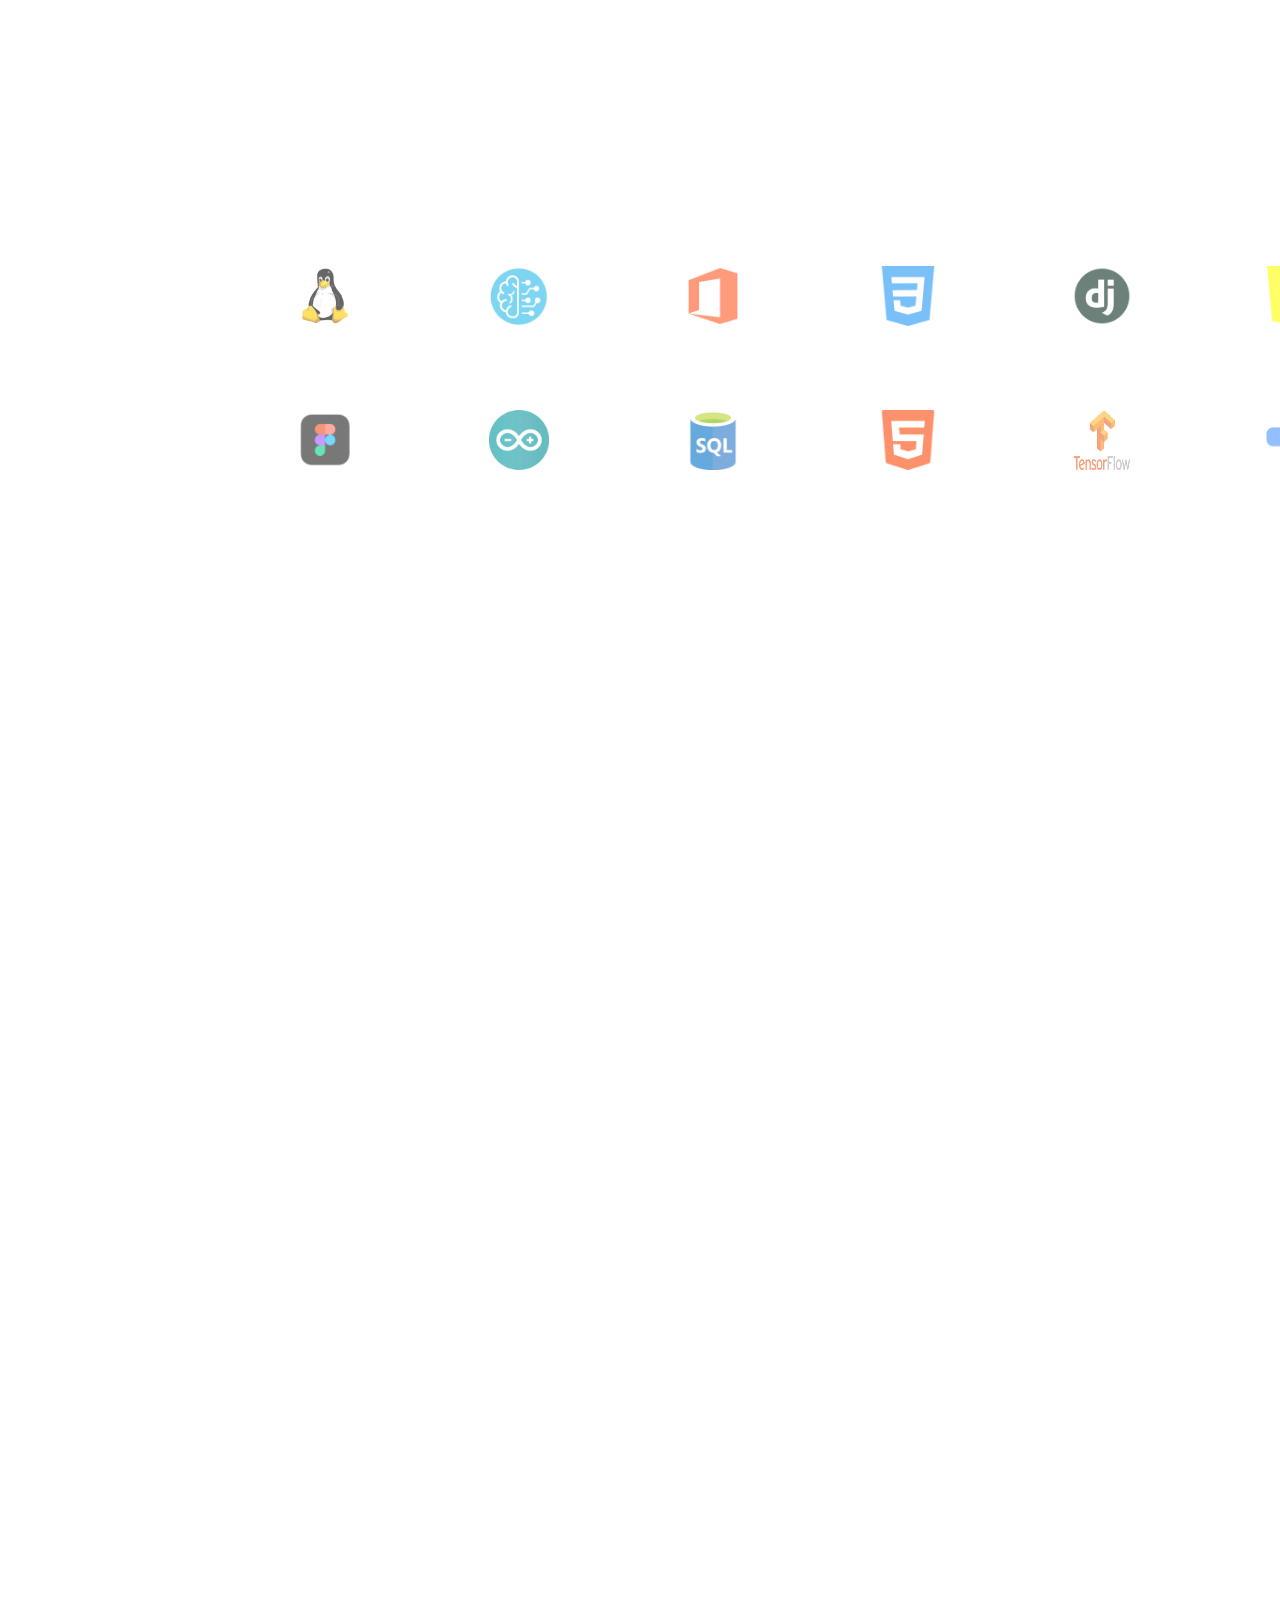
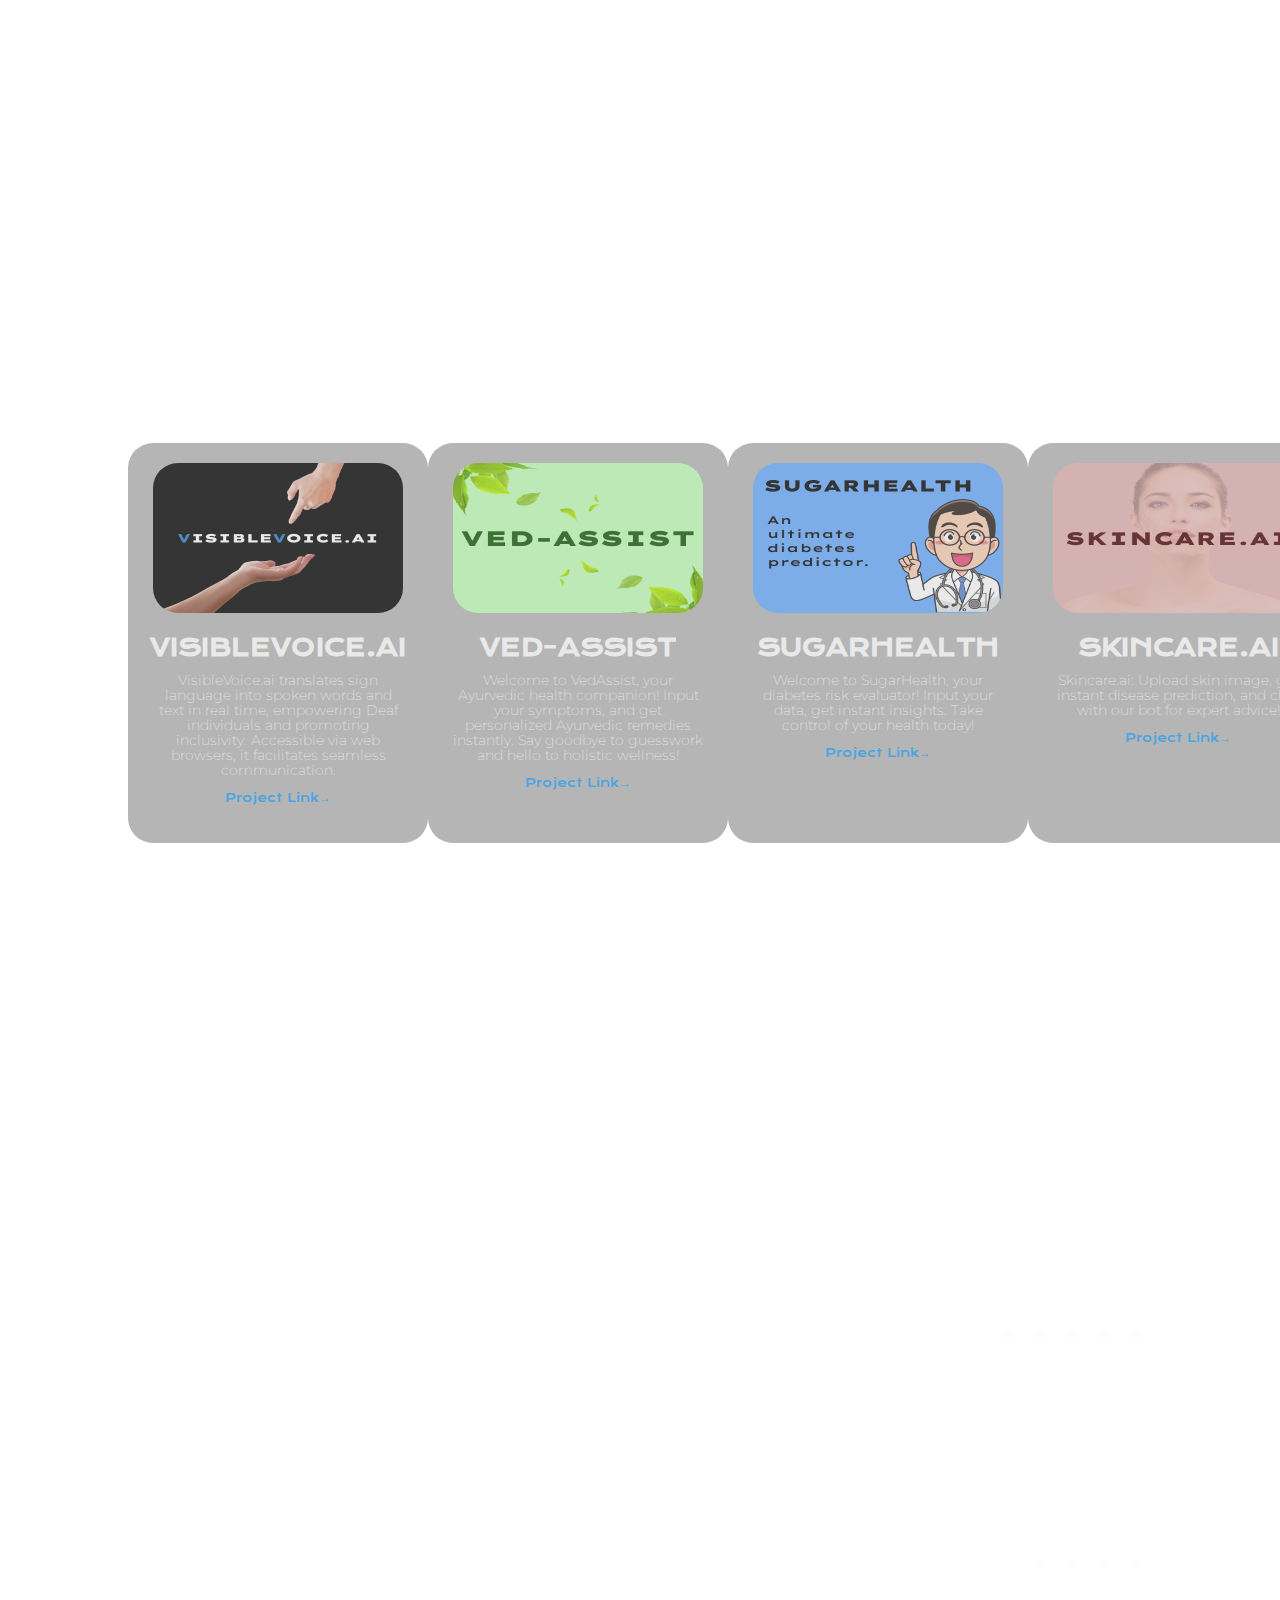
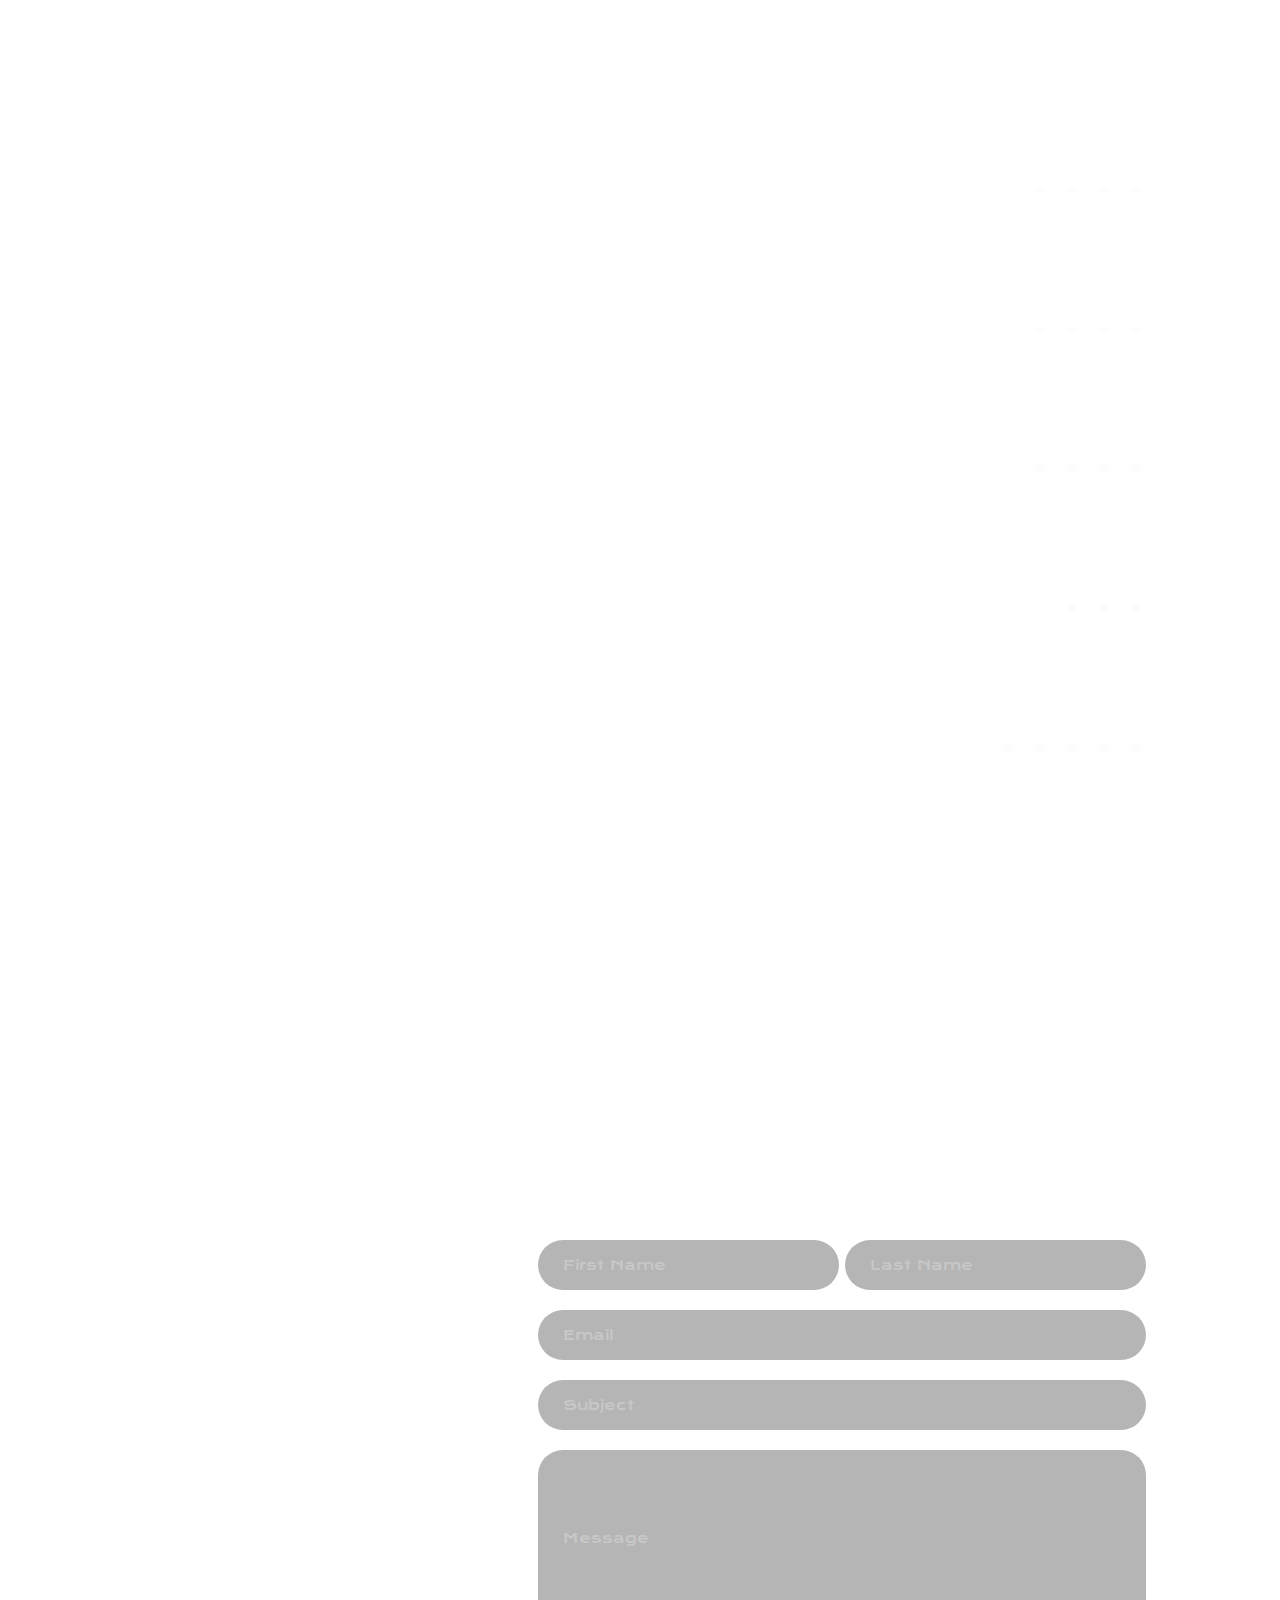
==== commit 4e8f2800: "Services add" ====
--- a/home .html
+++ b/home .html
@@ -127,6 +127,69 @@
             </div>
         </div>
     </div>
+    <div class="services">
+    <div class="head"><center><h1>SERVICES</h1></center></div>
+    <div class="timeline">
+        <div class="container left-container">
+            <img class="img" src="port_assets/dot.png" alt="">
+            <div class="textbox">
+                <center><img height="50px" width="50px" src="port_assets/datavisual.png" alt="">
+                <h2>DATA VISUALISATION</h2>
+                <p>I specialize in creating compelling visual narratives from complex data, helping organizations uncover insights that drive Informed decisions. Transforming numbers into stories, I bridge the gap between data and understanding.</p>
+            </center>
+            </div>
+        </div>
+        <div class="container right-container">
+            <img class="img" src="port_assets/dot.png" alt="">
+            <div class="textbox">
+                <center><img height="50px" width="50px" src="port_assets/market.png" alt="">
+                <h2>DIGITAL MARKETING</h2>
+                <p>I understand that effective marketing is the cornerstone of business success. Through data- driven strategies, I help businesses reach their target audience, optimize campaigns, and elevate brand presence.
+                </p>
+            </center>
+            </div>
+        </div>
+        <div class="container left-container">
+            <img class="img" src="port_assets/dot.png" alt="">
+            <div class="textbox">
+                <center><img height="50px" width="50px" src="port_assets/recommend.png" alt="">
+                <h2>RECOMMENDATION SYSTEMS</h2>
+                <p>Personalizing Experiences with Al Recommendations. I'm focused on building systems that anticipate user preferences. enhancing engagement and satisfaction. Let's create experiences tailored to perfection!</p>
+            </center>
+            </div>
+        </div>
+        <div class="container right-container">
+            <img class="img" src="port_assets/dot.png" alt="">
+            <div class="textbox">
+                <center><img height="50px" width="50px" src="port_assets/face.png" alt="">
+                <h2>FACE RECOGNITION</h2>
+                <p>Advancing Security through Smart Face Recognition. I'm committed to developing cutting-edge face recognition systems that redefine security measures. Let's safeguard with technology!</p>
+            </center>
+            </div>
+        </div>
+        <div class="container left-container">
+            <img class="img" src="port_assets/dot.png" alt="">
+            <div class="textbox">
+                <center><img height="50px" width="50px" src="port_assets/grnai.png" alt="">
+                <h2>GENERATIVE AI&OBJECT DETECTION</h2>
+                <p>Exploring the fascinating realm of generative Al, I harness the technology's creative potential to generate novel content, designs, and solutions that captivate audiences and stand out from the crowd.</p>
+            </center>
+            </div>
+        </div>
+        <div class="container right-container">
+            <img class="img" src="port_assets/dot.png" alt="">
+            <div class="textbox">
+                <center><img height="50px" width="50px" src="port_assets/chatbot.png" alt="">
+                <h2>CHATBOT EVOLUTIONS</h2>
+                <p>Elevating Conversations with Al-Powered Chatbots. I'm here to enhance customer Interactions and engagement through intelligent chatbots. Let's revolutionize how you connect with your audience!</p>
+                </center>  
+            </div>
+        </div>
+    </div>
+</div>
+
+
+
     <div id="projects">
         <div id="heading">
             <h1>PROJECTS</h1>
--- a/style.css
+++ b/style.css
@@ -239,6 +239,10 @@
     margin: 20px 25px 5px 25px;
     border-radius: 25px;
     opacity: 70%;
+    transition: 300ms;
+}
+#projects #mid1 .left img:hover,#projects #mid1 .mid1 img:hover,#projects #mid1 .mid2 img:hover,#projects #mid1 .right img:hover{
+    box-shadow: 0 2px 4px rgb(0, 157, 255);
 }
 #projects #lasthead{
     display: flex;
@@ -297,7 +301,7 @@
     letter-spacing: 15px;
 }
 #skill .skill1{
-    border-bottom: white solid;
+   border-bottom: rgba(255, 255, 255, 0.509) solid;
 }
 #skill .skill1 .main h1{
     font-family: Krona One;
@@ -500,5 +504,130 @@
     fill: rgb(0, 157, 255);
     filter: drop-shadow(1px 1px 2px rgb(0, 157, 255));
 }
-
-
+.timeline{
+    position: relative;
+    max-width: 1200px;
+    margin: 150px auto;
+}
+.container{
+    padding: 10px 50px;
+    position: relative;
+    width: 42%;
+    animation: movedown 1s linear forwards;
+    opacity: 0;
+}
+.textbox:hover{
+    background-color: #2b2b2bb7;
+}
+@keyframes movedown {
+    0%{
+        opacity: 1;
+        transform: translateY(-30px);
+    }
+    100%{
+        opacity: 1;
+        transform: translateY(0px);
+    }
+}
+.container:nth-child(1){
+    animation-delay: 0s;
+}
+.container:nth-child(2){
+    animation-delay: 1s;
+}
+.container:nth-child(3){
+    animation-delay: 2s;
+}
+.container:nth-child(4){
+    animation-delay: 3s;
+}
+.container:nth-child(5){
+    animation-delay: 4s;
+}
+.container:nth-child(6){
+    animation-delay: 5s;
+}
+
+.textbox{
+    padding: 20px 50px;
+    background: #171717b7;
+    position: relative;
+    border-radius: 25px;
+    color: white;
+    transition: 400ms;
+}
+.left-container{
+    left: 0;
+}
+.right-container{
+    left: 50%;
+}
+.timeline::after{
+    content: '';
+    position: absolute;
+    width: 6px;
+    height: 100%;
+    background: #ffffffbc;
+    top: 0;
+    left: 50%;
+    margin-left: -3px;
+    z-index: -1;
+    animation: moveline 6s linear forwards;
+}
+.timeline h2{
+    font-family: Kumbh Sans;
+    margin: 30px;
+    font-size: 30px;
+}
+.timeline p{
+    font-family: Montserrat;
+    font-weight: 200;
+    margin: 30px;
+    font-size: 18px;
+}
+.timeline .textbox img{
+    margin-top: 25px;
+}
+@keyframes moveline {
+    0%{
+        height: 0;
+    }
+    100%{
+        height: 100%;
+    }
+}
+.container .img {
+    position: absolute;
+    width: 60px;
+    border-radius: 50%;
+    right: -25px;
+    top: 50px;
+    z-index: 10;
+    filter: brightness(0.7);
+}
+.right-container .img{
+    left: -30px;
+}
+@media screen and (max-width:600px){
+    .timeline{
+        margin: 50px auto;
+    }
+    .timeline::after{
+        left: 40px;
+    }
+    .container{
+        width: 100%;
+        padding-left: 80px;
+        padding-right: 25px;   
+    }
+    .left-container .img, .right-container .img{
+        left: 10px;
+    }
+}
+.services h1{
+    font-family: Krona One;
+    font-size: 3.5vw;
+    color: white;
+    opacity: 60%;
+    letter-spacing: 10px;
+}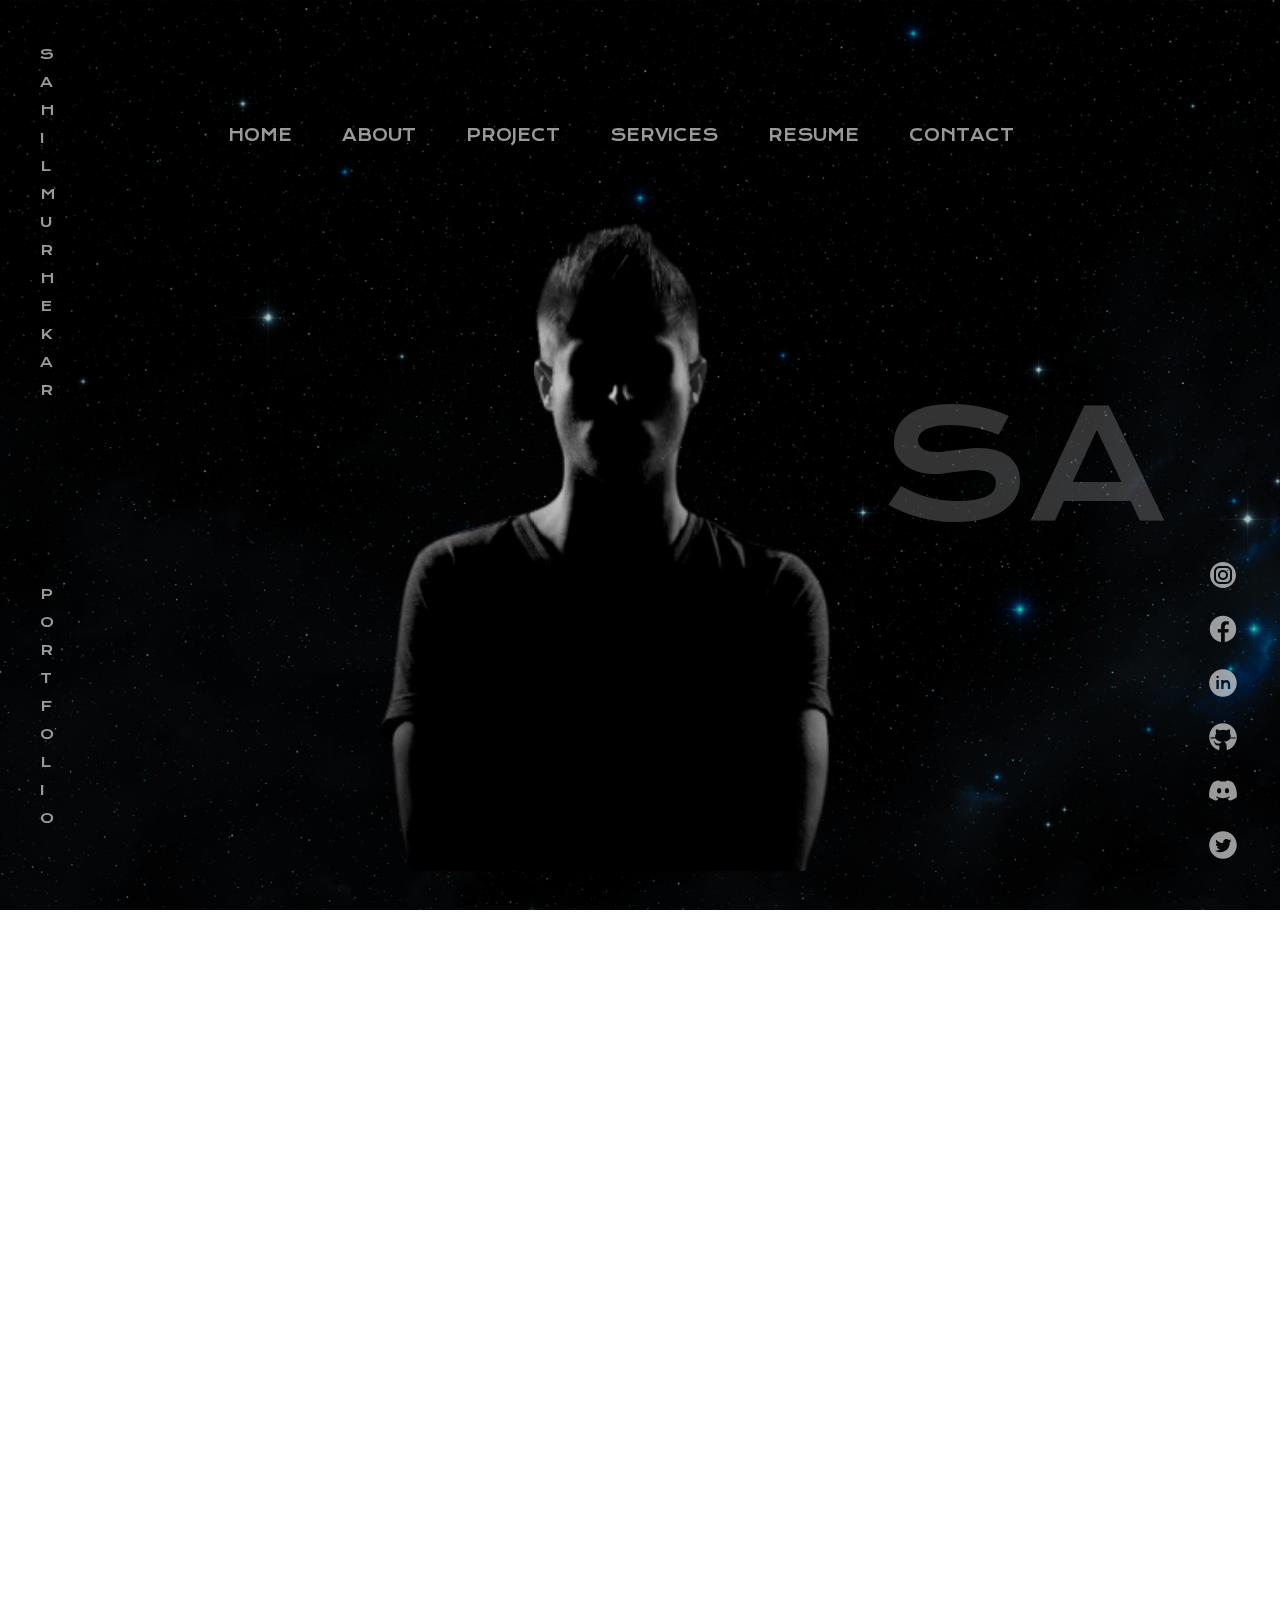
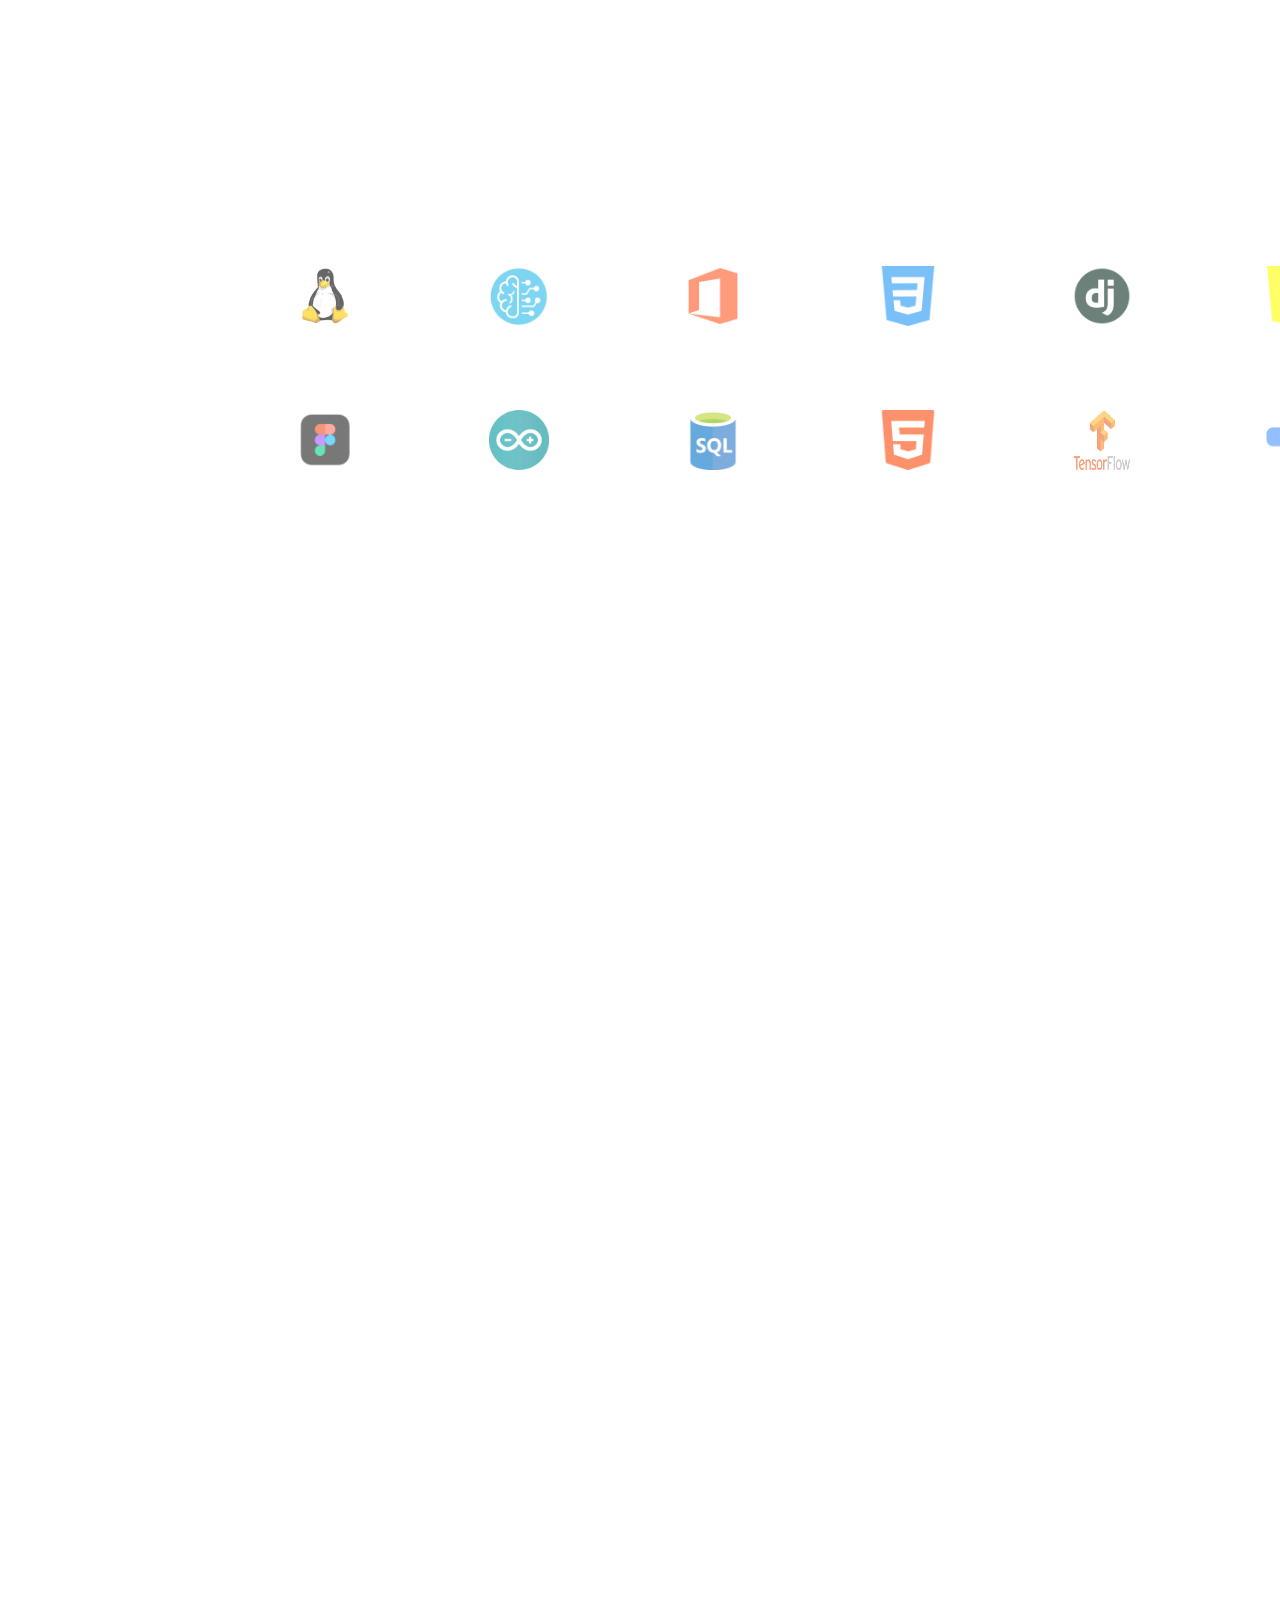
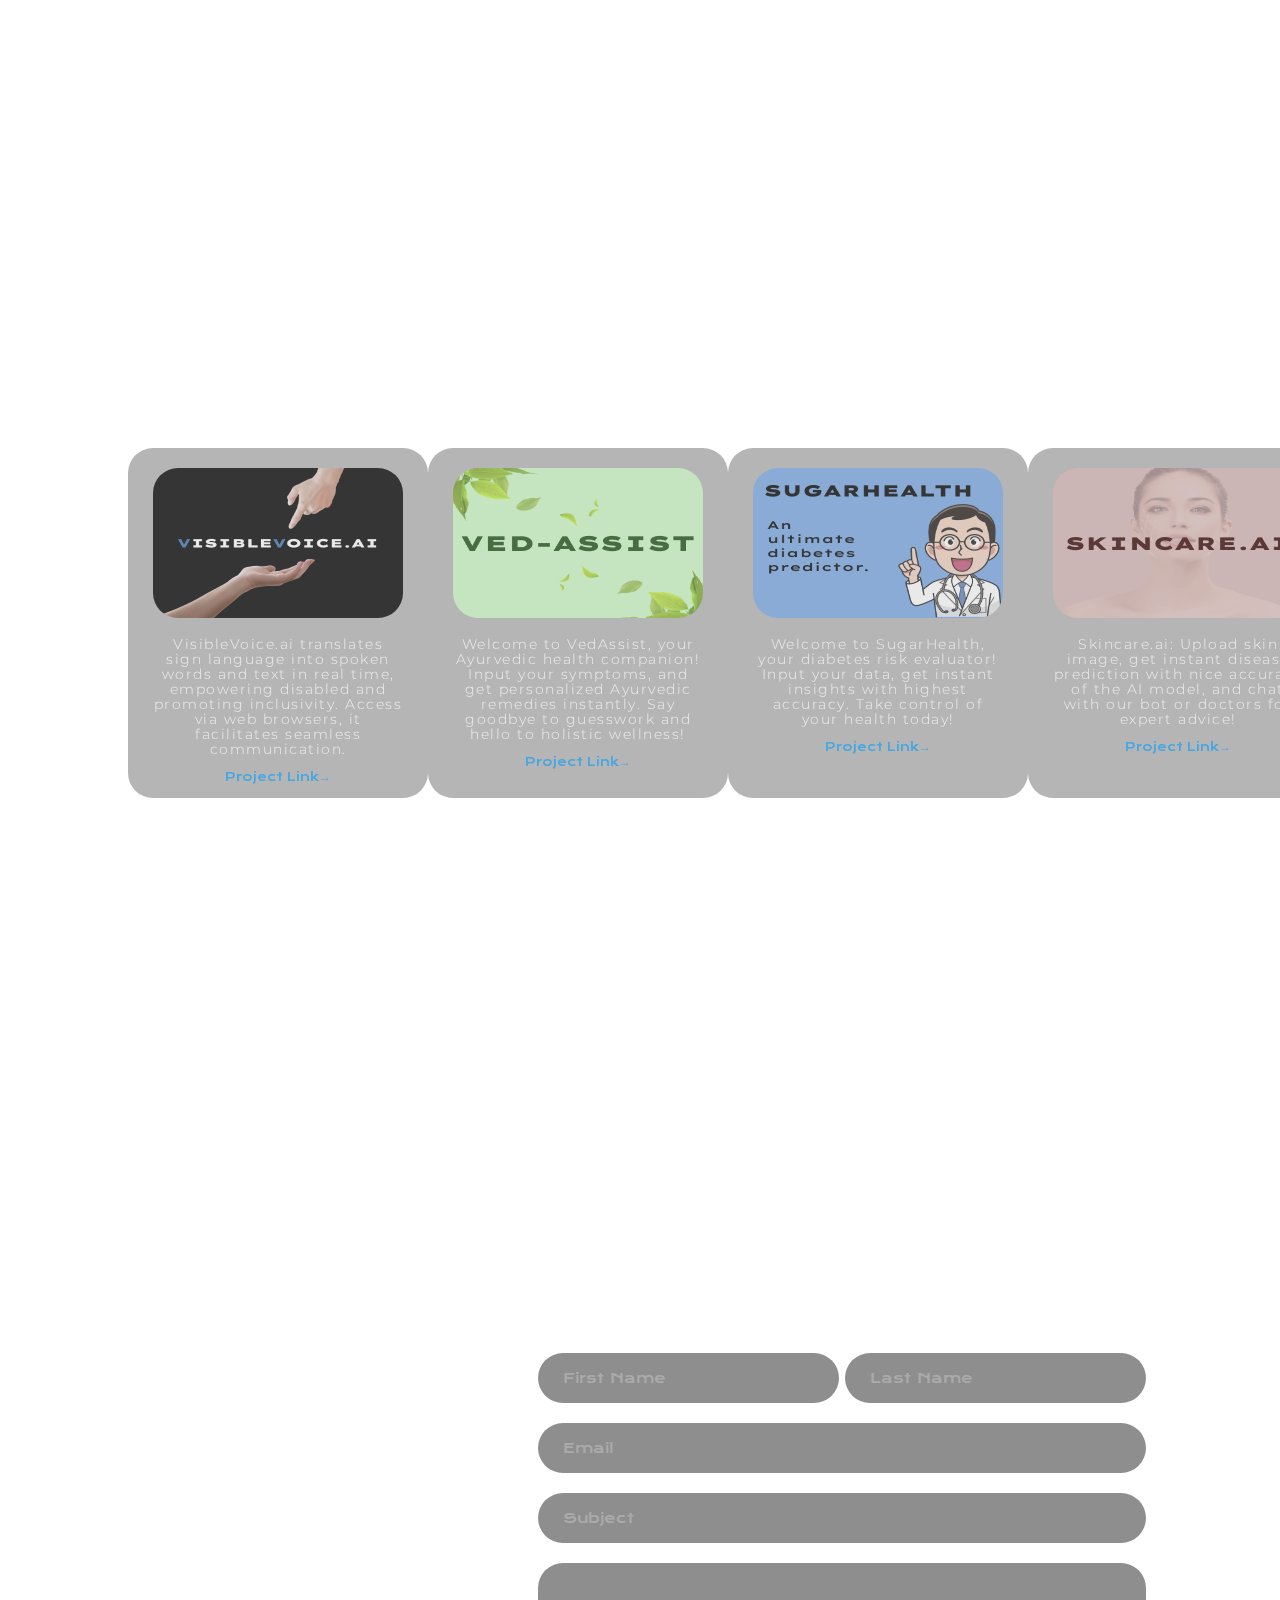
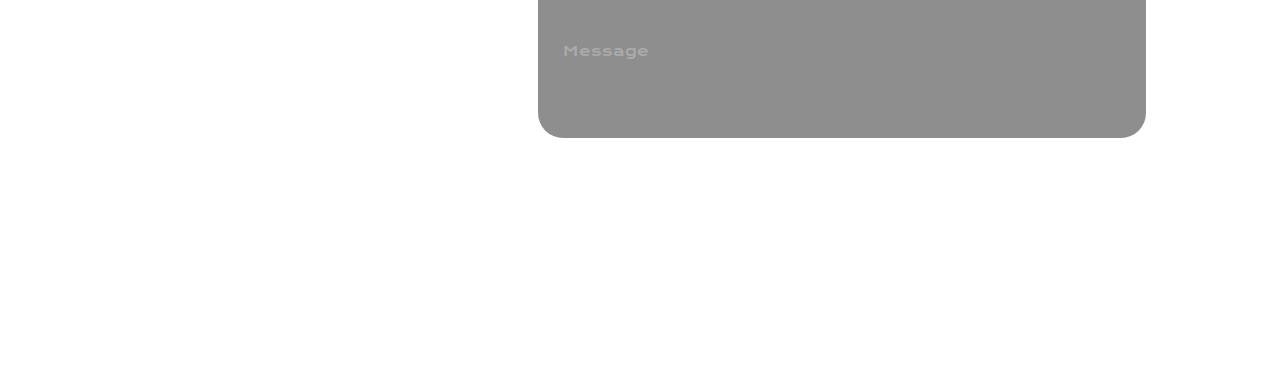
==== commit 9680a48a: "ready for desktop" ====
--- a/home .html
+++ b/home .html
@@ -187,9 +187,175 @@
         </div>
     </div>
 </div>
+<div id="resume">
+    <center><div id="head">
+        RESUME
+    </div></center>
+    <div class="container">
+        <main class="row">
+            
+            <!--   *******  Education Section Starts  *******   -->
+    
+            <section class="col">
+                
+                <header class="title">
+                    <h2>EDUCATION</h2>
+                </header>
+    
+                <div class="contents">
+                    
+                    <div class="box">
+                        <h4>2020</h4>
+                        <h3>Middle School</h3>
+                        <h5>Swami Vivekanand, Akot</h5>
+                        <p>In Swami Vivekanand, I gained a comprehensive education in subjects like mathematics, science, language arts, and social studies. Developing strong skills in critical thinking, problem-solving, and communication, I also engaged in extracurricular activities to enhance teamwork and leadership. My time there ignited a passion for learning, laying a solid foundation for my academic journey.</p>
+                    </div>
+    
+                    <div class="box">
+                        <h4>2022</h4>
+                        <h3>High School</h3>
+                        <h5>Babasaheb Utangale Jr. College</h5>
+                        <p>I excelled academically and personally, immersing myself in subjects like Advanced Mathematics, Physics, Literature, and History. Active involvement in extracurricular activities honed my teamwork and leadership skills. My high school years cultivated curiosity and resilience, preparing me for higher education and beyond.</p>
+                    </div>
+    
+                    <div class="box">
+                        <h4>2022 - 2026 (Present)</h4>
+                        <h3>Bachelor of Information Technology</h3>
+                        <h5>Vellore Institute of Technology</h5>
+                        <p>As an IT student at VIT Vellore, I've developed a diverse skill set, covering subjects like Advanced Mathematics, Data Structures, Software development, Operating Systems and more. Proficient in C, C++, Java, and Python, I'm ready to excel in Information Technology. Excited to bring my dedication to a professional setting.</p>
+                    </div>
+    
+                </div>
+            </section>
+    
+            <!--   *******  Education Section Ends  *******   -->
+    
+            <!--   *******  Experience Section Starts  *******  -->
+    
+            <section class="col">
+                
+                <header class="title">
+                    <h2>EXPERIENCE</h2>
+                </header>
+    
+                <div class="contents">
+                    
+                    <div class="box">
+                        <h4>Jan 2024 - Present</h4>
+                        <h3>Vice-Chairman</h3>
+                        <h5>The AI&ML Club (TAM-VIT)</h5>
+                        <p>In just two years, I progressed from a junior core member to Vice Chairman, showcasing my dedication and commitment to TAM-VIT's AI objectives. Leading strategic initiatives, I nurtured innovation and a positive work culture, inspiring team members with my strong leadership. By executing a strategic vision and navigating challenges adeptly, I elevated TAM-VIT's reputation in the AI community. Throughout, I consistently motivated colleagues to pursue excellence and innovation, driving our collective success forward.</p>
+                    </div>
+    
+                    <div class="box">
+                        <h4>Aug 2023 - Nov 2023</h4>
+                        <h3>Machine Learning Intern</h3>
+                        <h5>Wissenaire, IIT Bhubaneshwar</h5>
+                        <p>As part of the Analytics team, I visualized and analyzed trading and stock data, collaborating with fellow Data Scientists. My role involved extracting and organizing data and using visualization techniques to predict outcomes based on present and past data. I observed data patterns to strategize solutions for various challenges, contributing to informed decision-making processes within the team and aiding in the development of effective trading strategies.</p>
+                    </div>
+    
+                    <div class="box">
+                        <h4>July 2023 - Present</h4>
+                        <h3>Core Committee</h3>
+                        <h5>VinnovateIT</h5>
+                        <p>
+                            As a member in the AI and ML domain, I specialize in developing new open-source projects and have actively participated in hackathons such as DevSoc and VinHack, where I showcased my AI/ML skills by developing numerous projects. Additionally, I served as a member of the organizing team for VinHack, a widely recognized hackathon. </p>
+                    </div>
+                </div>
+            </section>
+    
+            <!--   *******  Experience Section Ends   *******  -->
+        </main>
+        <center><div class="button" style="margin-top: 100px;">
+            <button type="submit">DOWNLOAD CV</button>
+        </div></center>
+    </div>
+</div>  
 
-
-
+    <div id="skill">
+        <div id="head">
+            <h1>SKILLSET</h1>
+        </div>
+        <div class="skill0">
+            <div class="main">
+                <h1>+MACHINE LEARNING</h1>
+            </div>
+            <div class="star">
+                <img src="port_assets/star.png" alt="">
+                <img src="port_assets/star.png" alt="">
+                <img src="port_assets/star.png" alt="">
+                <img src="port_assets/star.png" alt="">
+                <img src="port_assets/star.png" alt="">
+            </div>
+        </div>
+        <div class="skill1">
+            <div class="main">
+                <h1>+ARTIFICIAL INTELLIGENCE</h1>
+            </div>
+            <div class="star">
+                <img src="port_assets/star.png" alt="">
+                <img src="port_assets/star.png" alt="">
+                <img src="port_assets/star.png" alt="">
+                <img src="port_assets/star.png" alt="">
+            </div>
+        </div>
+        <div class="skill1">
+            <div class="main">
+                <h1>+NATURAL LANGUAGE PROCESSING</h1>
+            </div>
+            <div class="star">
+                <img src="port_assets/star.png" alt="">
+                <img src="port_assets/star.png" alt="">
+                <img src="port_assets/star.png" alt="">
+                <img src="port_assets/star.png" alt="">
+            </div>
+        </div>
+        <div class="skill1">
+            <div class="main">
+                <h1>+DEEP LEARNING</h1>
+            </div>
+            <div class="star">
+                <img src="port_assets/star.png" alt="">
+                <img src="port_assets/star.png" alt="">
+                <img src="port_assets/star.png" alt="">
+                <img src="port_assets/star.png" alt="">
+            </div>
+        </div>
+        <div class="skill1">
+            <div class="main">
+                <h1>+DIGIMARKETING</h1>
+            </div>
+            <div class="star">
+                <img src="port_assets/star.png" alt="">
+                <img src="port_assets/star.png" alt="">
+                <img src="port_assets/star.png" alt="">
+                <img src="port_assets/star.png" alt="">
+            </div>
+        </div>
+        <div class="skill1">
+            <div class="main">
+                <h1>+PROGRAMMING</h1>
+            </div>
+            <div class="star">
+                <img src="port_assets/star.png" alt="">
+                <img src="port_assets/star.png" alt="">
+                <img src="port_assets/star.png" alt="">
+            </div>
+        </div>
+        <div class="skill1">
+            <div class="main">
+                <h1>+DATA ANALYSIS</h1>
+            </div>
+            <div class="star">
+                <img src="port_assets/star.png" alt="">
+                <img src="port_assets/star.png" alt="">
+                <img src="port_assets/star.png" alt="">
+                <img src="port_assets/star.png" alt="">
+                <img src="port_assets/star.png" alt="">
+            </div>
+        </div>
+    </div>
+    
     <div id="projects">
         <div id="heading">
             <h1>PROJECTS</h1>
@@ -199,123 +365,36 @@
         </div>
         <div id="mid1">
             <div class="left">
-               <img src="port_assets/Frame 8.png" alt="">
-               <center><h1>VISIBLEVOICE.AI</h1></center>
+               <center><img src="port_assets/Frame 8.png" alt=""></center>
                <div>
-                   <center><p>VisibleVoice.ai translates sign language into spoken words and text in real time, empowering Deaf individuals and promoting inclusivity. Accessible via web browsers, it facilitates seamless communication.</p></center>
+                   <center><p>VisibleVoice.ai translates sign language into spoken words and text in real time, empowering disabled and promoting inclusivity. Access via web browsers, it facilitates seamless communication.</p></center>
                 </div>
                 <center><a href="#">Project Link→</a></center>
             </div>
             <div class="mid1">
-                <img src="port_assets/Frame 7.png" alt="">
-                <center><h1>VED-ASSIST</h1></center>
+                <center><img src="port_assets/Frame 7.png" alt=""></center>
                 <div>
                     <center><p>Welcome to VedAssist, your Ayurvedic health companion! Input your symptoms, and get personalized Ayurvedic remedies instantly. Say goodbye to guesswork and hello to holistic wellness!</p></center>
                  </div>
                  <center><a href="#">Project Link→</a></center>
             </div>
             <div class="mid2">
-                <img src="port_assets/Frame 9.png" alt="">
-                <center><h1>SUGARHEALTH</h1></center>
+                <center><img src="port_assets/Frame 9.png" alt=""></center>
                 <div>
-                    <center><p>Welcome to SugarHealth, your diabetes risk evaluator! Input your data, get instant insights. Take control of your health today!</p></center>
+                    <center><p>Welcome to SugarHealth, your diabetes risk evaluator! Input your data, get instant insights with highest accuracy. Take control of your health today!</p></center>
                  </div>
                  <center><a href="#">Project Link→</a></center>
             </div>
             <div class="right">
-                <img src="port_assets/Frame 10.png" alt="">
-                <center><h1>SKINCARE.AI</h1></center>
+                <center><img src="port_assets/Frame 10.png" alt=""></center>
                 <div>
-                    <center><p>Skincare.ai: Upload skin image, get instant disease prediction, and chat with our bot for expert advice!</p></center>
+                    <center><p>Skincare.ai: Upload skin image, get instant disease prediction with nice accuracy of the AI model, and chat with our bot or doctors for expert advice!</p></center>
                  </div>
                  <center><a href="#">Project Link→</a></center>
             </div>
         </div>
         <div id="lasthead">
             <h2>DIVE INTO DATA SCIENCE</h2>
-        </div>
-    </div>
-    <div id="skill">
-        <div id="head">
-            <h1>SKILLSET</h1>
-        </div>
-        <div class="skill0">
-            <div class="main">
-                <h1>+MACHINE LEARNING</h1>
-            </div>
-            <div class="star">
-                <img src="port_assets/star.png" alt="">
-                <img src="port_assets/star.png" alt="">
-                <img src="port_assets/star.png" alt="">
-                <img src="port_assets/star.png" alt="">
-                <img src="port_assets/star.png" alt="">
-            </div>
-        </div>
-        <div class="skill1">
-            <div class="main">
-                <h1>+ARTIFICIAL INTELLIGENCE</h1>
-            </div>
-            <div class="star">
-                <img src="port_assets/star.png" alt="">
-                <img src="port_assets/star.png" alt="">
-                <img src="port_assets/star.png" alt="">
-                <img src="port_assets/star.png" alt="">
-            </div>
-        </div>
-        <div class="skill1">
-            <div class="main">
-                <h1>+NATURAL LANGUAGE PROCESSING</h1>
-            </div>
-            <div class="star">
-                <img src="port_assets/star.png" alt="">
-                <img src="port_assets/star.png" alt="">
-                <img src="port_assets/star.png" alt="">
-                <img src="port_assets/star.png" alt="">
-            </div>
-        </div>
-        <div class="skill1">
-            <div class="main">
-                <h1>+DEEP LEARNING</h1>
-            </div>
-            <div class="star">
-                <img src="port_assets/star.png" alt="">
-                <img src="port_assets/star.png" alt="">
-                <img src="port_assets/star.png" alt="">
-                <img src="port_assets/star.png" alt="">
-            </div>
-        </div>
-        <div class="skill1">
-            <div class="main">
-                <h1>+DIGIMARKETING</h1>
-            </div>
-            <div class="star">
-                <img src="port_assets/star.png" alt="">
-                <img src="port_assets/star.png" alt="">
-                <img src="port_assets/star.png" alt="">
-                <img src="port_assets/star.png" alt="">
-            </div>
-        </div>
-        <div class="skill1">
-            <div class="main">
-                <h1>+PROGRAMMING</h1>
-            </div>
-            <div class="star">
-                <img src="port_assets/star.png" alt="">
-                <img src="port_assets/star.png" alt="">
-                <img src="port_assets/star.png" alt="">
-            </div>
-        </div>
-        <div class="skill1">
-            <div class="main">
-                <h1>+DATA ANALYSIS</h1>
-            </div>
-            <div class="star">
-                <img src="port_assets/star.png" alt="">
-                <img src="port_assets/star.png" alt="">
-                <img src="port_assets/star.png" alt="">
-                <img src="port_assets/star.png" alt="">
-                <img src="port_assets/star.png" alt="">
-            </div>
         </div>
     </div>
     <div id="contact">
@@ -331,13 +410,12 @@
                     <span>EMAIL:</span>
                     <p>sahil.murhekar@gmail.com</p>
                 </div>
-                <div id="B">
-                    <span>PHONE:</span>
-                    <p>(+91) 940 307 8323</p>
-                </div>
                 <div id="C">
                     <span>ADDRESS:</span>
                     <p>G-504, Mens Hostel, Vellore Institute of Technology, Vellore, Tamil Nadu, India. Pin - 632014</p>
+                </div>
+                <div class="map">
+                    <iframe src="https://www.google.com/maps/embed?pb=!1m17!1m12!1m3!1d971.9952092371849!2d79.1588301850416!3d12.973077408157591!2m3!1f0!2f0!3f0!3m2!1i1024!2i768!4f13.1!3m2!1m1!2zMTLCsDU4JzI0LjYiTiA3OcKwMDknMzUuMiJF!5e0!3m2!1sen!2sin!4v1696163527468!5m2!1sen!2sin" width="550px" height="195px" style="border:0;" allowfullscreen="" loading="lazy" referrerpolicy="no-referrer-when-downgrade"></iframe>
                 </div>
             </div>
             <div class="right">
--- a/style.css
+++ b/style.css
@@ -187,13 +187,13 @@
     opacity: 100%;
 }
 #projects{
-    margin-top: 100px;
     width: 100%;
 }
 #projects #heading{
     display: flex;
     justify-content: center;
     align-self: center;
+    margin: 250px 0px 100px 0px;
 }
 #projects #heading h1{
     font-family: Krona One;
@@ -208,7 +208,7 @@
     align-items: center;
     width: 100%;
     letter-spacing: 30px;
-    margin-bottom: 5%;
+    margin-bottom: 7%;
     margin-top: 3%;
 }
 #projects #subheading h2{
@@ -224,14 +224,13 @@
 }
 #projects #mid1 .left,#projects #mid1 .mid1,#projects #mid1 .mid2,#projects #mid1 .right{
     background-color: #22222255;
-    height: 400px;
-    width: 300px;
+    height: 350px;
+    width: 325px;
     border-radius: 25px;
     transition: 300ms;
 }
 #projects #mid1 .left:hover,#projects #mid1 .mid1:hover,#projects #mid1 .mid2:hover,#projects #mid1 .right:hover{
     background-color: #222222a8;
-    box-shadow: 0 4px 8px rgb(0, 157, 255);
 }
 #projects #mid1 .left img,#projects #mid1 .mid1 img,#projects #mid1 .mid2 img,#projects #mid1 .right img{
     height: 150px;
@@ -240,15 +239,17 @@
     border-radius: 25px;
     opacity: 70%;
     transition: 300ms;
-}
-#projects #mid1 .left img:hover,#projects #mid1 .mid1 img:hover,#projects #mid1 .mid2 img:hover,#projects #mid1 .right img:hover{
-    box-shadow: 0 2px 4px rgb(0, 157, 255);
+    filter: grayscale(30%);
+}
+#projects #mid1 .left:hover img,#projects #mid1 .mid1:hover img,#projects #mid1 .mid2:hover img,#projects #mid1 .right:hover img{
+    opacity: 1;
+    filter: grayscale(0%);
 }
 #projects #lasthead{
     display: flex;
     justify-content: center;
     align-items: center;
-    margin-top: 5%;
+    margin-top: 7%;
     margin-bottom: 5%;
     width: 100%;
     letter-spacing: 30px;
@@ -258,22 +259,19 @@
     color: white;
     opacity: 60%;
     font-family: KRONA ONE;
-}
-#projects #mid1 .left h1,#projects #mid1 .mid1 h1,#projects #mid1 .mid2 h1,#projects #mid1 .right h1{
-    font-family: Krona One;
-    font-size: 24px;
-    color: white;
-    margin-top: 10px;
-    opacity: 70%;
 }
 #projects #mid1 .left div,#projects #mid1 .mid1 div,#projects #mid1 .mid2 div,#projects #mid1 .right div{
     padding: 10px 25px 10px 25px;
     font-size: 14px;
     font-family: "Montserrat";
-    font-weight: 200;
+    font-weight: 300;
+    letter-spacing: 1.5px;
     line-height: 15px;
     color: white;
-    opacity: 70%;
+    opacity: 0.75;
+}
+#projects #mid1 .left div:hover,#projects #mid1 .mid1 div:hover,#projects #mid1 .mid2 div:hover,#projects #mid1 .right div:hover{
+    opacity: 1;
 }
 #projects #mid1 .left a,#projects #mid1 .mid1 a,#projects #mid1 .mid2 a,#projects #mid1 .right a{
     color: rgb(0, 157, 255);
@@ -287,7 +285,7 @@
     opacity: 100%;
 }
 #skill{
-    margin: 10% 10%;
+    margin: 5% 10%;
 }
 #skill #head {
     height: 35px;
@@ -314,7 +312,6 @@
 #skill .skill1 .main h1:hover,#skill .skill0 .main h1:hover{
     opacity: 100%;
     color:rgb(0, 157, 255);
-    text-shadow: 0 2px 4px rgb(0, 157, 255);
 }
 #skill .skill0 .main{
     padding-top: 15px;
@@ -357,7 +354,7 @@
     justify-content: end;
 }
 #contact #heading{
-    margin-top: 250px;
+    margin: 200px 0px 50px 0px;
     display: flex;
     justify-content: center;
     align-self: center;
@@ -370,7 +367,7 @@
     letter-spacing: 25px;
 }
 #contact #subhead{
-    margin-top: 30px;
+    margin: 30px 0px 50px 0px;
     display: flex;
     justify-content: center;
     align-self: center;
@@ -422,16 +419,17 @@
 input{
     height: 50px;
     width: 95%;
-    background-color: #22222255;
+    background-color: #1717177c;
     border: none;
     border-radius: 25px;
     color: white;
     font-family: Krona One;
     font-size: 14px;
     padding-left: 25px;
+    transition: 300ms;
 }
 input:hover{
-    background-color: #22222285;
+    background-color: #2b2b2b95;
 }
 form div{
     margin-top: 20px;
@@ -477,22 +475,22 @@
     box-shadow: 0 2px 4px rgb(0, 157, 255);
 }
 #footer{
-    margin-top: 100px;
+    margin-top: 80px;
     width: 100%;
     display: flex;
     justify-content: center;
     align-items: center;
 }
 #footer .container{
-    width: 50%;
-    display: flex;
-    border-top: rgba(255, 255, 255, 0.576) solid;
+    width: 30%;
+    display: flex;
+    border-top:2px rgba(255, 255, 255, 0.576) solid;
     justify-content: center;
     align-items: center;
 }
 #footer .container svg{
     opacity: 60%;
-    margin: 20px;
+    margin: 10px 20px 20px 20px;
     height: 30px;
     width: 30px;
     transition: 300ms;
@@ -518,6 +516,9 @@
 }
 .textbox:hover{
     background-color: #2b2b2bb7;
+}
+.textbox:hover h2{
+    opacity: 1;
 }
 @keyframes movedown {
     0%{
@@ -549,8 +550,8 @@
 }
 
 .textbox{
-    padding: 20px 50px;
-    background: #171717b7;
+    padding: 10px 30px;
+    background: #1717177c;
     position: relative;
     border-radius: 25px;
     color: white;
@@ -565,7 +566,7 @@
 .timeline::after{
     content: '';
     position: absolute;
-    width: 6px;
+    width: 4px;
     height: 100%;
     background: #ffffffbc;
     top: 0;
@@ -578,6 +579,7 @@
     font-family: Kumbh Sans;
     margin: 30px;
     font-size: 30px;
+    opacity: 0.75;
 }
 .timeline p{
     font-family: Montserrat;
@@ -630,4 +632,97 @@
     color: white;
     opacity: 60%;
     letter-spacing: 10px;
+    margin: 75px 0px 75px 0px;
+}
+#resume .container{
+    width: auto;
+	padding: 35px 10%;
+}
+#resume .container{
+	padding-right: calc(10% - 30px);
+}
+#resume main.row{
+	display: grid;
+	grid-template-columns: 1fr 1fr;
+	grid-column-gap: 20px;
+}
+#resume .col header.title{
+	font-size: 14px;
+    font-weight: 100;
+    font-family: Krona One;
+    color: white;
+    opacity: 80%;
+    letter-spacing: 2px;
+	padding: 0px 0px 20px 30px;
+}
+#resume .col .contents{
+	padding: 0px 30px;
+	border-left: 2px solid #bababa;
+}
+#resume .col .contents .box{
+	position: relative;
+	padding: 20px;
+	border: 1px solid #1717177c;
+	background-color: #1717177c;
+	cursor: pointer;
+	transition: all 0.4s;
+	margin-bottom: 20px;
+    border-radius: 25px;
+    font-family: Kumbh Sans;
+    opacity: 0.75;
+}
+#resume .col .contents .box:hover{
+	background-color: #2b2b2bb7;
+	border: 1px solid transparent;
+    opacity: 1;
+}
+#resume .col .contents .box::before{
+	content: '';
+	position: absolute;
+	width: 16px;
+	height: 16px;
+	border-radius: 50%;
+	right: calc(100% + 22px);
+	top: 0;
+	background-color: #ffffff;
+    filter: brightness(0.7);
+	border: 2px solid rgba(255, 255, 255, 0.714);
+}
+#resume .box h4{
+	position: relative;
+	color: rgba(0, 157, 255);
+}
+#resume .box h3{
+	font-size: 32px;
+	padding: 20px 0px 20px;
+	color: #ffffff;
+}
+#resume .box p{
+	line-height: 1.5;
+	color: #fff;
+	font-size: 15px;
+    font-family: Montserrat;
+    font-weight: 300;
+}
+@media(max-width: 768px){
+	#resume main.row{
+		grid-template-columns: 1fr;
+	}
+	#resume .row .col:nth-child(2){
+		margin-top: 30px;
+	}
+}
+#resume #head{
+    font-family: Krona One;
+    font-size: 3.5vw;
+    color: white;
+    opacity: 60%;
+    letter-spacing: 5px;
+    margin: 200px 0px 75px 0px;
+}
+#resume h5{
+    font-family: Kumbh Sans;
+    color: white;
+    font-size: 18px;
+    margin-bottom: 20px;
 }